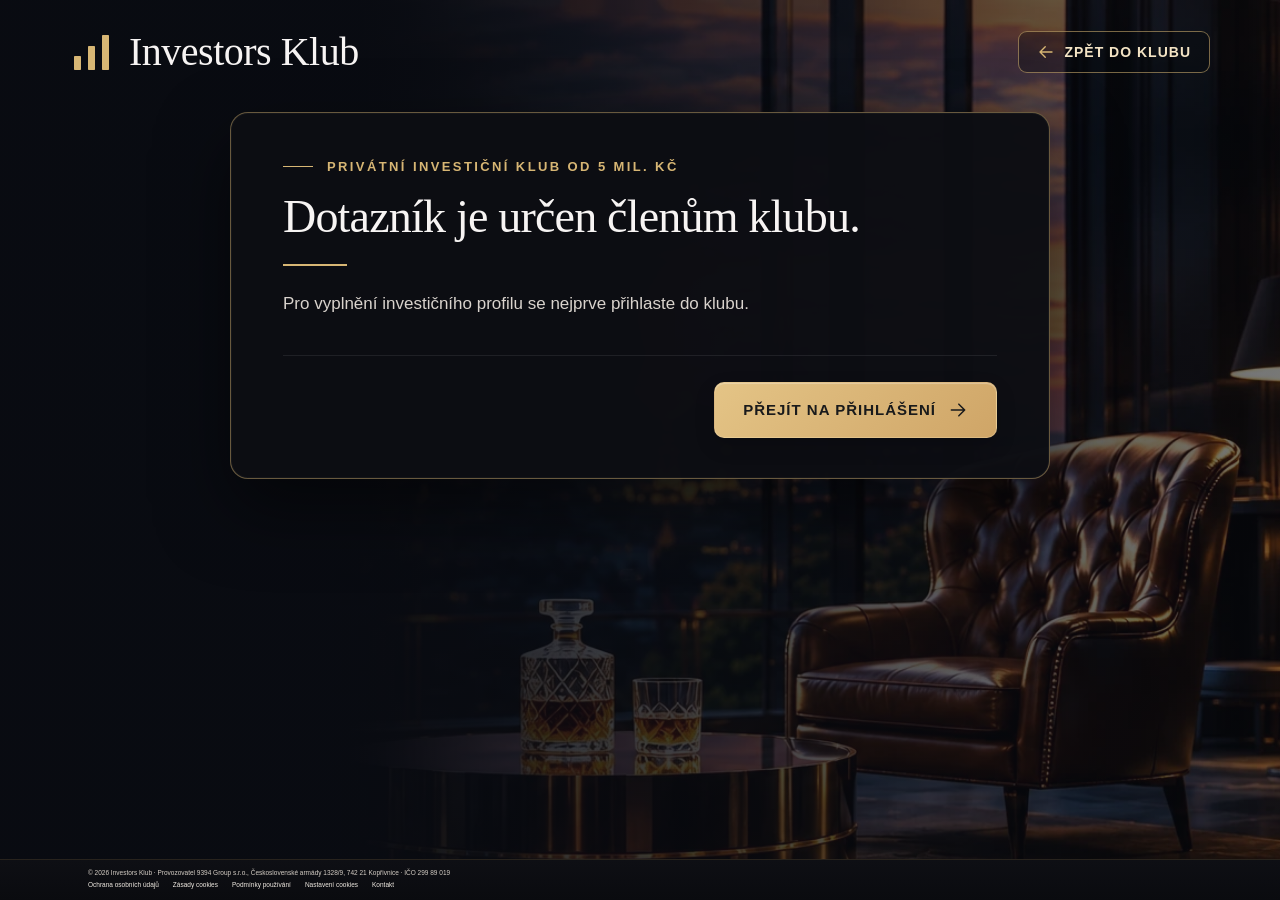
==== dotaznik.html @ 49d64bf2 "Dotazník: na závěrečné obrazovce odebrán nadpis Your Investor Profile Is Ready. Co-Authored-By: Clau" ====
<!doctype html>
<html lang="cs">
<head>
  <meta charset="utf-8">
  <meta name="viewport" content="width=device-width, initial-scale=1">
  <meta name="color-scheme" content="dark">
  <meta name="theme-color" content="#0c0d12">
  <meta name="robots" content="noindex">
  <title>Váš investiční profil — Investors Klub</title>
  <link rel="stylesheet" href="styles.css?v=20261118i">
  <link rel="stylesheet" href="dotaznik.css?v=20261118c">
  <script src="dotaznik-data.js?v=20261118c" defer></script>
  <script src="dotaznik.js?v=20261118l" defer></script>
</head>
<body class="q-page">
  <header class="q-header">
    <a class="brand" href="index.html" aria-label="Investors Klub — úvodní stránka">
      <svg class="brand-mark" viewBox="0 0 44 44" fill="none" aria-hidden="true">
        <rect x="4" y="26" width="7" height="14" rx="0.7" fill="currentColor" />
        <rect x="18" y="16" width="7" height="24" rx="0.7" fill="currentColor" />
        <rect x="32" y="5" width="7" height="35" rx="0.7" fill="currentColor" />
      </svg>
      <span class="brand-wordmark">Investors Klub</span>
    </a>
    <a class="q-back" href="index.html#klub">
      <svg viewBox="0 0 24 24" width="18" height="18" fill="none" stroke="currentColor" stroke-width="1.8" stroke-linecap="round" stroke-linejoin="round" aria-hidden="true"><path d="M20 12H4M11 5l-7 7 7 7"/></svg>
      <span>Zpět do klubu</span>
    </a>
  </header>

  <main class="q-main">
    <section class="q-card" id="q-card" aria-live="polite">
      <noscript><p>Dotazník vyžaduje zapnutý JavaScript.</p></noscript>
    </section>
  </main>
  <footer class="site-footer f-footer">
      <div class="f-bottom">
        <span>© 2026 Investors Klub · Provozovatel 9394 Group s.r.o., Československé armády 1328/9, 742 21 Kopřivnice · IČO 299 89 019</span>
        <nav class="f-legal" aria-label="Právní informace"><a href="zasady-ochrany-osobnich-udaju.html">Ochrana osobních údajů</a><a href="zasady-cookies.html">Zásady cookies</a><a href="podminky-pouzivani.html">Podmínky používání</a><a href="zasady-cookies.html#nastaveni">Nastavení cookies</a><a href="index.html#kontakt">Kontakt</a></nav>
      </div>
    </footer>
</body>
</html>
---- styles.css ----
:root {
  --content-width: 1440px;
  --gutter: 84px;
  --header-height: 126px;
  --hero-height: 632px;
  --features-height: 192px;
  --footer-height: 0px;
  --font-serif: Baskerville, "Iowan Old Style", Georgia, "Times New Roman", serif;
  --font-sans: Arial, "Helvetica Neue", Helvetica, sans-serif;
  --text: #f7f4f3;
  --muted: #e0dcd9;
  --bg: #0c0d12;
  --surface: #161313;
  --divider: #55453d;
  --accent: #d7b674;
  --cta-start: #e4c486;
  --cta-end: #cfa567;
  --cta-text: #191a1b;
  --cta-radius: 10px;
  --logo-size: 40px;
  --h1-size: 77px;
  --h1-lh: .99;
  --body-size: 22px;
  --eyebrow-size: 19px;
  --nav-size: 17px;
  --feature-label-size: 20px;
  --hero-cta-width: 335px;
  --hero-cta-height: 70px;
  --header-cta-width: 217px;
  --header-cta-height: 56px;
}
* { box-sizing: border-box; }
html { scroll-behavior: smooth; }
body { margin: 0; min-width: 320px; background: var(--bg); color: var(--text); font-family: var(--font-sans); -webkit-font-smoothing: antialiased; }
button, input, select, textarea { font: inherit; }
button { cursor: pointer; }
button:focus-visible, a:focus-visible, input:focus-visible, textarea:focus-visible, select:focus-visible { outline: 2px solid #f2d18d; outline-offset: 4px; }
.sr-only { position: absolute; width: 1px; height: 1px; margin: -1px; padding: 0; overflow: hidden; clip: rect(0, 0, 0, 0); white-space: nowrap; border: 0; }
.skip-link { position: absolute; top: -80px; left: 15px; z-index: 100; background: #efd294; color: #13100d; padding: 12px 20px; border-radius: 8px; }
.skip-link:focus { top: 15px; }
.site-wrap { max-width: var(--content-width); margin: 0 auto; position: relative; background: var(--bg); }
.hero-shell {
  height: calc(var(--header-height) + var(--hero-height));
  background: linear-gradient(90deg, rgba(6,8,13,.16) 0%, rgba(6,8,13,.03) 60%, rgba(0,0,0,.05) 100%), url("assets/hero-lounge.webp") center 59% / cover no-repeat;
  position: relative;
}
header.site-header {
  height: 126px;
  display: grid;
  grid-template-columns: 365px minmax(0, 1fr) 217px;
  align-items: start;
  column-gap: 12px;
  padding: 41px 56px 0 70px;
  position: relative;
  z-index: 2;
}
.brand { display: inline-flex; align-items: center; gap: 15px; text-decoration: none; color: var(--text); align-self: start; white-space: nowrap; }
.brand-mark { color: var(--accent); flex: none; width: 44px; height: 44px; }
.brand-wordmark { font: normal var(--logo-size)/1 var(--font-serif); letter-spacing: -.5px; }
.main-nav { display: flex; align-items: center; justify-content: space-around; gap: 10px; height: var(--header-cta-height); }
.nav-link { color: #f4efec; border: 0; padding: 10px 3px; background: transparent; font-size: var(--nav-size); white-space: nowrap; transition: color .2s ease; }
.nav-link:hover { color: #edcb8a; }
.cta { border: 1px solid rgba(255,244,209,.19); display: inline-flex; justify-content: center; align-items: center; text-align: center; border-radius: var(--cta-radius); background: linear-gradient(135deg,var(--cta-start), var(--cta-end)); color: var(--cta-text); font-weight: 700; transition: filter .2s ease, transform .2s ease, box-shadow .2s ease; box-shadow: inset 0 1px 1px rgba(255,255,255,.3), 0 8px 20px rgba(0,0,0,.16); }
.cta:hover { filter: brightness(1.08); transform: translateY(-2px); box-shadow: inset 0 1px 1px rgba(255,255,255,.3),0 12px 24px rgba(0,0,0,.3); }
.cta:active { transform: translateY(0); }
.cta-header { width: var(--header-cta-width); height: var(--header-cta-height); font-size: 16px; white-space: nowrap; }
.menu-toggle { display: none; }
section#hero {
  height: 632px;
  position: relative;
  display: flex;
  align-items: flex-start;
}
.hero-inner { padding-top: 86px; padding-left: var(--gutter); width: 100%; }
.eyebrow { color: #f0e2cd; font-size: var(--eyebrow-size); line-height: 1.2; font-weight: 700; text-transform: uppercase; letter-spacing: 2.9px; margin: 0 0 26px; }
.hero h1 { font-family: var(--font-serif); font-size: var(--h1-size); font-weight: 400; line-height: var(--h1-lh); letter-spacing: -1.7px; margin: 0; max-width: 730px; text-shadow: 0 2px 16px rgba(0,0,0,.1); }
.hero-description { max-width: 755px; margin: 23px 0 42px; font-size: var(--body-size); font-weight: 400; line-height: 1.47; color: var(--muted); letter-spacing: -.22px; text-shadow: 0 1px 8px rgba(0,0,0,.3); }
.cta-hero { width: var(--hero-cta-width); height: var(--hero-cta-height); padding: 0 32px; gap: 18px; font-size: 21px; }
section#features {
  height: 192px;
  background: radial-gradient(ellipse at 62% 0%, rgba(74,47,35,.25), transparent 60%), linear-gradient(90deg, #141111, #211b1a 68%, #1a1513);
  box-shadow: 0 -14px 24px rgba(8,6,6,.15);
}
.features-grid { max-width: 1372px; margin: auto; height: 100%; display: grid; grid-template-columns: repeat(4,minmax(0,1fr)); align-items: stretch; padding: 30px 26px 24px; }
.feature { display: flex; flex-direction: column; align-items: center; text-align: center; margin: 0; position: relative; }
.feature:not(:last-child)::after { content: ""; position: absolute; height: 120px; width: 1px; right: 0; top: 2px; background: linear-gradient(180deg,transparent, var(--divider), transparent); opacity: .72; }
.feature-icon { width: 43px; height: 43px; color: var(--accent); flex: none; }
.feature h2 { font: 400 var(--feature-label-size)/1.32 var(--font-sans); margin: 17px 10px 0; letter-spacing: -.3px; color: #e9e3e0; }
footer.site-footer { height: 0px; overflow: hidden; }
/* Accessible interactive panels exist outside the visual reference and do not change the page geometry. */
.dialog-layer[hidden] { display: none; }
.dialog-layer { position: fixed; z-index: 50; inset: 0; display: grid; place-items: center; padding: 16px; }
.dialog-backdrop { position: absolute; inset: 0; background: rgba(3,5,10,.78); backdrop-filter: blur(8px); -webkit-backdrop-filter: blur(8px); }
.dialog-panel { position: relative; z-index: 1; width: min(100%, 540px); max-height: min(720px, 92dvh); overflow-y: auto; padding: 36px 38px 35px; background: linear-gradient(155deg,#242326,#111317 75%); border: 1px solid rgba(218,177,112,.42); border-radius: 17px; box-shadow: 0 30px 90px rgba(0,0,0,.6); }
.dialog-close { position: absolute; right: 18px; top: 16px; display: grid; place-items: center; width: 44px; height: 44px; border: 1px solid #655547; border-radius: 50%; color: #e9d5b1; background: transparent; }
.dialog-close:hover { background: rgba(255,255,255,.08); }
.dialog-eyebrow { text-transform: uppercase; letter-spacing: 2px; color: var(--accent); font-size: 12px; font-weight: 700; margin: 0 48px 14px 0; }
.dialog-panel h2 { font: 400 38px/1.12 var(--font-serif); margin: 0 28px 17px 0; }
.dialog-panel p { color: #dfdad4; font-size: 16px; line-height: 1.6; }
.dialog-panel .dialog-intro { margin: 0 0 22px; }
.demo-notice { background: rgba(199,151,78,.08); color: #e9d9bc; border: 1px solid rgba(210,172,107,.3); border-radius: 8px; padding: 12px 14px; margin: 16px 0 22px; font-size: 13px; line-height: 1.5; }
.form-grid { display: grid; gap: 16px; }
.field { display: grid; gap: 8px; }
.field label { font-size: 14px; color: #f2eee9; }
.field input, .field textarea, .field select { display: block; width: 100%; min-height: 46px; border: 1px solid #716657; border-radius: 8px; background: #15171a; color: #fff; padding: 12px; outline-offset: 3px; font-size: 16px; }
.field textarea { resize: vertical; min-height: 90px; }
.field input:focus, .field textarea:focus, .field select:focus { border-color: var(--accent); }
.field small { color: #e5ad9e; display: block; min-height: 0; font-size: 12px; }
.field [aria-invalid="true"] { border-color: #f3a48e; }
.dialog-submit { width: 100%; min-height: 52px; margin-top: 5px; font-size: 16px; }
.dialog-action { width: 100%; min-height: 52px; font-size: 16px; margin-top: 10px; }
.success-title { font: 400 28px/1.18 var(--font-serif); color: #f0d8a8; margin: 6px 0 10px; }
.success-actions { display:flex; flex-wrap:wrap; gap:10px; margin-top:24px; }
.secondary-btn { border: 1px solid #8c7859; border-radius: 9px; background: transparent; color: #ecd4a7; min-height: 45px; padding: 0 16px; }
.secondary-btn:hover { background: rgba(255,255,255,.07); }
.dialog-panel .facts { list-style:none; padding:0; margin:20px 0; display:grid; gap:12px; }
.dialog-panel .facts li { padding-left:22px; position:relative; color:#e8e0d5; font-size:15px; line-height:1.5; }
.dialog-panel .facts li:before { content:""; position:absolute; left:0; top:8px; width:8px; height:8px; border:1px solid var(--accent); transform:rotate(45deg); }
body.modal-open { overflow: hidden; }
@media (min-width: 1441px) {
  .site-wrap { box-shadow: 0 10px 80px rgba(0,0,0,.2); }
}
@media (max-width: 1120px) {
  :root { --gutter: 56px; --logo-size: 32px; --h1-size: 66px; --body-size: 20px; }
  header.site-header { grid-template-columns: 285px minmax(0,1fr) 186px; padding-left: 48px; padding-right: 35px; gap: 6px; }
  .brand-mark { width: 35px; }
  .brand { gap: 10px; }
  .nav-link { font-size: 14px; }
  .cta-header { width: 186px; font-size: 14px; }
  .hero-inner { padding-top: 78px; }
  .hero-description { max-width: 640px; }
}
@media (max-width: 820px) {
  :root { --header-height: 96px; --hero-height: 610px; --features-height: 255px; --gutter: 32px; --h1-size: 58px; --body-size: 19px; }
  .hero-shell { height: calc(var(--header-height) + var(--hero-height)); background-position: 57% center; }
  header.site-header { height: var(--header-height); display:flex; align-items:center; justify-content:space-between; padding: 0 32px; }
  .brand-mark { width: 36px; height: 36px; }
  .brand-wordmark { font-size: 33px; }
  .menu-toggle { display: grid; place-items: center; order: 3; border: 1px solid rgba(216,182,125,.6); color: #f6e6c9; background: rgba(0,0,0,.35); border-radius: 9px; width: 48px; height: 48px; }
  .menu-icon { width: 28px; height: 28px; }
  .menu-icon-close { display:none; }
  .menu-toggle[aria-expanded="true"] .menu-icon-close { display:block; }
  .menu-toggle[aria-expanded="true"] .menu-icon-open { display:none; }
  .main-nav { display: none; position: absolute; top: 85px; left: 24px; right: 24px; height: auto; flex-direction: column; padding: 14px; align-items: stretch; border: 1px solid #7a6049; border-radius: 13px; background: #19171a; box-shadow: 0 15px 30px rgba(0,0,0,.35); }
  .main-nav.is-open { display:flex; }
  .nav-link { font-size: 17px; padding: 14px; min-height: 48px; text-align: left; }
  .cta-header { display: none; }
  section#hero { height: var(--hero-height); }
  .hero-inner { padding-top: 80px; }
  .hero-description { max-width: 580px; }
  .features-grid { grid-template-columns: repeat(2,1fr); grid-template-rows: repeat(2,1fr); padding: 12px 14px; }
  section#features { height: var(--features-height); }
  .feature { justify-content:center; }
  .feature:not(:last-child)::after { display:none; }
  .feature-icon { width: 34px; height:34px; }
  .feature h2 { margin-top: 10px; font-size: 16px; }
}
@media (max-width: 540px) {
  :root { --header-height: 84px; --hero-height: 570px; --features-height: 254px; --gutter: 24px; --h1-size: clamp(43px,10.3vw,57px); --body-size: 17px; --eyebrow-size: 14px; }
  .hero-shell { background-position: 57% center; }
  .hero-shell::after { content:""; position:absolute; inset:0; pointer-events:none; background:linear-gradient(90deg,rgba(4,7,13,.36),rgba(4,7,13,.05) 100%); }
  header.site-header { height:var(--header-height); padding:0 22px; z-index:3; }
  .brand-wordmark { font-size: 28px; }
  .brand-mark { width:29px; height:34px; }
  .brand { gap:7px; }
  .menu-toggle { width:45px; height:45px; }
  .main-nav { top:75px; left:14px; right:14px; }
  section#hero { height:var(--hero-height); z-index:1; }
  .hero-inner { padding-top: 72px; padding-right: 18px; }
  .eyebrow { margin-bottom: 22px; letter-spacing:2.3px; }
  .hero h1 { line-height:1.04; letter-spacing:-1.9px; }
  .hero-description { margin: 24px 0 32px; font-size:var(--body-size); line-height:1.52; max-width:390px; }
  .desktop-break { display:none; }
  .cta-hero { width: min(100%,310px); height:61px; font-size: 17px; gap:12px; padding:0 20px; }
  .cta-hero svg { width:23px; height:23px; }
  .feature-icon { width:34px; height:34px; }
  .feature h2 { font-size:14px; }
  .dialog-panel { padding:32px 22px 25px; }
  .dialog-panel h2 { font-size:32px; }
}
@media (prefers-reduced-motion:reduce) {
  html { scroll-behavior:auto; }
  .cta,.nav-link { transition:none; }
}

/* ---- Klub nad 5M: menu až po udělení přístupu ---- */
.access-locked .main-nav, .access-locked .menu-toggle { display: none !important; }
.h1-accent { color: var(--accent); }
.access-note { margin: 18px 0 0; font-size: 15px; color: var(--muted); opacity: .85; text-shadow: 0 1px 8px rgba(0,0,0,.4); }
.cta-header { width: auto; padding: 0 24px; }
header.site-header { grid-template-columns: 365px minmax(0, 1fr) auto; }
.cta-hero { width: auto; }
.hero-description { max-width: 620px; }
.flow-text { color: var(--muted); line-height: 1.55; }
.code-input { letter-spacing: 6px; font-size: 22px !important; text-align: center; }
.text-btn { margin-top: 14px; background: none; border: 0; color: var(--accent); text-decoration: underline; padding: 6px 0; }
.fine-print { margin-top: 14px; font-size: 13px; line-height: 1.5; color: var(--muted); opacity: .8; }
@media (max-width: 1120px) {
  header.site-header { grid-template-columns: 285px minmax(0,1fr) auto; }
  .cta-header { width: auto; padding: 0 18px; }
  .hero-description { max-width: 500px; }
}
@media (max-width: 820px) {
  .access-locked .cta-header { display: none; }
}
@media (max-width: 540px) {
  .cta-hero { width: 100%; max-width: 380px; font-size: 16px; padding: 0 18px; }
  .access-note { font-size: 13px; margin-top: 14px; }
}

/* ---- Úprava podle předlohy textů 2 ---- */
.hero-inner { padding-top: 58px; }
.eyebrow-line { display: flex; align-items: center; gap: 16px; color: var(--accent); font-size: 15px; letter-spacing: 3px; margin-bottom: 30px; }
.eyebrow-line::before { content: ""; width: 34px; height: 2px; background: currentColor; flex: none; }
.hero h1 { font-size: 72px; line-height: 1.06; }
.hero-description { max-width: 600px; margin: 26px 0 38px; font-size: 20px; line-height: 1.55; }
.cta-hero { height: 64px; padding: 0 30px; font-size: 17px; letter-spacing: .6px; text-transform: uppercase; }
.access-note { display: flex; align-items: center; gap: 10px; margin-top: 18px; }
.access-note svg { color: var(--accent); flex: none; }
.tagline { display: flex; align-items: center; gap: 12px; margin: 36px 0 0; font-size: 11px; font-weight: 700; letter-spacing: 3px; text-transform: uppercase; color: rgba(215,182,116,.75); }
.tagline::before { content: ""; width: 44px; height: 1px; background: currentColor; flex: none; }
.tagline span { opacity: .8; }

:root { --features-height: 150px; }
section#features { height: var(--features-height); }
.features-grid.features-3 { grid-template-columns: repeat(3, minmax(0,1fr)); align-items: center; padding: 0 40px; }
.features-3 .feature { flex-direction: row; justify-content: center; gap: 22px; height: 100%; }
.features-3 .feature:not(:last-child)::after { height: 72px; top: 50%; transform: translateY(-50%); }
.features-3 .feature-icon { width: 40px; height: 40px; }
.features-3 .feature h2 { margin: 0; text-align: left; font-size: 19px; }

@media (max-width: 1120px) {
  .hero h1 { font-size: 62px; }
  .hero-description { font-size: 18px; max-width: 500px; }
  .features-3 .feature { gap: 14px; }
  .features-3 .feature h2 { font-size: 16px; }
}
@media (max-width: 820px) {
  :root { --hero-height: 680px; --features-height: auto; }
  .hero-inner { padding-top: 56px; }
  .hero h1 { font-size: 54px; }
  .features-grid.features-3 { grid-template-columns: 1fr; grid-template-rows: none; padding: 8px 32px; }
  .features-3 .feature { justify-content: flex-start; padding: 18px 0; }
  .features-3 .feature + .feature { border-top: 1px solid rgba(85,69,61,.6); }
  .features-3 .feature-icon { width: 32px; height: 32px; }
  .features-3 .feature h2 { font-size: 16px; }
}
@media (max-width: 540px) {
  :root { --hero-height: 660px; }
  .hero-inner { padding-top: 44px; }
  .eyebrow-line { font-size: 11px; letter-spacing: 1.6px; gap: 10px; margin-bottom: 22px; white-space: nowrap; }
  .hero-shell::after { background: linear-gradient(180deg, rgba(5,7,12,.45) 0%, rgba(5,7,12,.62) 55%, rgba(5,7,12,.5) 80%, rgba(5,7,12,.15) 100%); }
  .eyebrow-line::before { width: 24px; }
  .hero h1 { font-size: clamp(38px, 10.5vw, 48px); }
  .hero-description { font-size: 16.5px; margin: 20px 0 28px; }
  .cta-hero { height: 58px; font-size: 13.5px; padding: 0 18px; white-space: nowrap; letter-spacing: .4px; }
  .access-note { font-size: 12.5px; white-space: nowrap; }
  .tagline { margin-top: 26px; font-size: 9.5px; letter-spacing: 2px; white-space: nowrap; }
  .tagline::before { width: 28px; }
  .features-grid.features-3 { padding: 6px 24px; }
}

/* ---- Login v hlavičce + decentní formulář ---- */
.header-actions { grid-column: 3; justify-self: end; display: flex; align-items: center; gap: 14px; height: var(--header-cta-height); }
.header-actions .cta-header { height: 48px; font-size: 15px; padding: 0 22px; }
.login-btn { display: inline-flex; align-items: center; gap: 8px; height: 48px; padding: 0 18px; border: 1px solid rgba(215,182,116,.45); border-radius: var(--cta-radius); background: rgba(10,10,14,.35); color: #f1e3c6; font-size: 15px; font-weight: 600; letter-spacing: .3px; transition: background .2s, border-color .2s; backdrop-filter: blur(4px); }
.login-btn:hover { background: rgba(215,182,116,.12); border-color: var(--accent); }
.login-btn svg { color: var(--accent); }
body:not(.access-locked) .when-locked { display: none !important; }
.access-locked .when-unlocked { display: none !important; }
.nav-logout { display: none; }

.dialog-panel { width: min(100%, 440px); padding: 34px 32px 28px; background: linear-gradient(170deg, rgba(28,27,30,.97), rgba(14,15,19,.97)); border: 1px solid rgba(215,182,116,.18); border-radius: 14px; box-shadow: 0 24px 70px rgba(0,0,0,.55); }
.dialog-eyebrow { display: none; }
.dialog-panel h2 { font-size: 27px; margin: 0 48px 22px 0; }
.dialog-panel h2::after { content: ""; display: block; width: 44px; height: 1.5px; margin-top: 14px; background: var(--accent); opacity: .8; }
.dialog-close { width: 36px; height: 36px; top: 20px; right: 18px; border-color: rgba(255,255,255,.12); color: #bfb6a8; }
.dialog-close svg { width: 18px; height: 18px; }
.form-grid { gap: 12px; }
.field { gap: 4px; }
.field-ico { position: relative; }
.field-ico > svg:first-child { position: absolute; left: 14px; top: 23px; width: 18px; height: 18px; transform: translateY(-50%); fill: none; stroke: #a99d8c; stroke-width: 1.5; stroke-linecap: round; stroke-linejoin: round; pointer-events: none; }
.field-ico input, .field-ico select { min-height: 46px; padding: 10px 14px 10px 44px; background: rgba(255,255,255,.035); border: 1px solid rgba(255,255,255,.12); border-radius: 8px; font-size: 15px; color: #f3eee8; appearance: none; -webkit-appearance: none; }
.field-ico input::placeholder { color: #9c958c; }
.field-ico select { color: #9c958c; padding-right: 40px; cursor: pointer; }
.field-ico select.has-value { color: #f3eee8; }
.field-ico select option { background: #1b1a1d; color: #f3eee8; }
.field-ico .chev { position: absolute; right: 14px; top: 23px; width: 16px; height: 16px; transform: translateY(-50%); fill: none; stroke: #a99d8c; stroke-width: 1.6; pointer-events: none; }
.field-ico input:focus, .field-ico select:focus { border-color: rgba(215,182,116,.7); background: rgba(255,255,255,.06); }
.consent { display: flex; gap: 10px; align-items: flex-start; margin-top: 4px; font-size: 13px; line-height: 1.45; color: #bdb5aa; cursor: pointer; }
.consent input { margin: 2px 0 0; width: 16px; height: 16px; accent-color: var(--accent); flex: none; }
.consent-error { color: #e5ad9e; font-size: 12px; margin-top: -6px; }
.consent-error:empty { display: none; }
.dialog-submit { min-height: 48px; margin-top: 6px; font-size: 15px; letter-spacing: .3px; }
.dialog-submit[disabled] { opacity: .7; cursor: wait; transform: none; }
.fine-print { margin: 4px 0 0; font-size: 12.5px !important; line-height: 1.5 !important; color: #9f988f !important; }
.form-error { margin: 0; font-size: 13px !important; color: #e9a998 !important; }
.link-btn { background: none; border: 0; padding: 0; color: var(--accent); text-decoration: underline; font-size: inherit; }
.success-icon { width: 52px; height: 52px; display: grid; place-items: center; border: 1px solid rgba(215,182,116,.45); border-radius: 50%; margin-bottom: 18px; }
.success-icon svg { width: 24px; height: 24px; fill: none; stroke: var(--accent); stroke-width: 1.8; stroke-linecap: round; stroke-linejoin: round; }

@media (max-width: 1120px) {
  .header-actions { gap: 10px; }
  .login-btn { padding: 0 14px; font-size: 14px; }
  .header-actions .cta-header { font-size: 14px; padding: 0 16px; }
}
@media (max-width: 820px) {
  .header-actions { order: 2; margin-left: auto; height: auto; }
  .header-actions .cta-header { display: none; }
  .header-actions .when-unlocked { display: none !important; }
  .menu-toggle { margin-left: 10px; }
  .nav-logout { display: block; color: var(--accent); }
}
@media (max-width: 540px) {
  .login-btn { height: 42px; padding: 0 12px; font-size: 13.5px; }
  .dialog-panel { padding: 28px 20px 22px; }
  .dialog-panel h2 { font-size: 24px; }
}

/* ---- Karta žádosti v místě křesla (podle předlohy formuláře), pozadí se nezamlžuje ---- */
.dialog-backdrop { backdrop-filter: none; -webkit-backdrop-filter: none; background: rgba(3,5,10,.35); }
.dialog-layer.is-inline { position: absolute; inset: calc(var(--header-height) - 6px) 56px auto auto; display: block; padding: 0; z-index: 6; }
.dialog-layer.is-inline .dialog-backdrop { display: none; }
.dialog-layer.is-inline .dialog-panel { width: 430px; max-height: none; overflow: visible; animation: card-in .28s ease-out; }
@keyframes card-in { from { opacity: 0; transform: translateY(10px); } to { opacity: 1; transform: none; } }
@media (prefers-reduced-motion: reduce) { .dialog-layer.is-inline .dialog-panel { animation: none; } }

.dialog-panel { background: linear-gradient(165deg, rgba(30,28,30,.94), rgba(15,15,19,.95)); border: 1px solid rgba(215,182,116,.32); border-radius: 16px; box-shadow: 0 30px 70px rgba(0,0,0,.55), inset 0 1px 0 rgba(255,255,255,.05); padding: 38px 36px 30px; }
.dialog-panel h2 { font-size: 34px; line-height: 1.1; margin: 0 44px 26px 0; }
.dialog-panel h2::after { width: 56px; height: 2px; margin-top: 18px; opacity: 1; }
.form-grid { gap: 14px; }
.field-ico > svg:first-child { left: 16px; top: 26px; width: 22px; height: 22px; stroke: var(--accent); }
.field-ico input, .field-ico select { min-height: 52px; padding-left: 52px; font-size: 16px; border-color: rgba(215,182,116,.28); background: rgba(255,255,255,.04); border-radius: 9px; }
.field-ico .chev { top: 26px; stroke: #d9cfc0; width: 18px; height: 18px; }
.dialog-submit { min-height: 56px; margin-top: 8px; gap: 14px; font-size: 16px; letter-spacing: 1px; text-transform: uppercase; border-radius: 10px; }
.dialog-submit .arrow { width: 20px; height: 20px; fill: none; stroke: currentColor; stroke-width: 2; stroke-linecap: round; stroke-linejoin: round; }
.fine-print { font-style: italic; font-size: 13px !important; color: #b3aba0 !important; margin-top: 6px; }

@media (max-width: 1120px) {
  .dialog-layer.is-inline { right: 32px; }
  .dialog-layer.is-inline .dialog-panel { width: 400px; padding: 32px 30px 26px; }
  .dialog-panel h2 { font-size: 30px; }
}
@media (max-width: 540px) {
  .dialog-panel { padding: 28px 20px 22px; }
  .dialog-panel h2 { font-size: 27px; }
}
.dialog-layer.is-inline .dialog-panel { padding: 32px 34px 24px; }
.dialog-layer.is-inline .dialog-panel h2 { margin-bottom: 22px; }
.dialog-layer.is-inline .form-grid { gap: 12px; }
.dialog-layer.is-inline .field-ico input, .dialog-layer.is-inline .field-ico select { min-height: 50px; }
.dialog-layer.is-inline .field-ico > svg:first-child, .dialog-layer.is-inline .field-ico .chev { top: 25px; }
@media (max-width: 820px) {
  .dialog-panel { background: linear-gradient(165deg, #1e1c1e, #0f0f13); }
}
.dialog-layer[hidden], .dialog-layer.is-inline[hidden] { display: none !important; }

/* ---- Mobil/tablet na výšku: fotka s křeslem nahoře, texty pod ní (nepřekrývají karafu) ---- */
@media (max-width: 820px) {
  .hero-shell { height: auto; background: var(--bg); }
  .hero-shell::before {
    content: ""; display: block;
    height: clamp(300px, 78vw, 520px);
    background:
      linear-gradient(180deg, rgba(6,7,11,.72) 0%, rgba(6,7,11,0) 28%, rgba(6,7,11,0) 62%, var(--bg) 100%),
      url("assets/hero-lounge.webp") 85% 60% / cover no-repeat;
  }
  .hero-shell::after { display: none; }
  header.site-header { position: absolute; top: 0; left: 0; right: 0; height: 76px; padding: 0 20px; z-index: 5; align-items: center; }
  .brand { align-self: center; }
  section#hero { height: auto; margin-top: -36px; z-index: 1; }
  .hero-inner { padding: 0 24px 44px; }
  .eyebrow-line { margin-bottom: 18px; }
  .hero-description { color: #d9d4ce; }
}
@media (max-width: 540px) {
  .brand-wordmark { font-size: 26px; }
  .brand-mark { width: 26px; height: 30px; }
  .hero h1 { font-size: clamp(36px, 10vw, 44px); }
  .hero-description { margin: 18px 0 26px; }
  .tagline { margin-top: 24px; }
  .hero-inner { padding: 0 20px 40px; }
}

/* ===== Sekce pro členy (po přihlášení) ===== */
.members[hidden] { display: none; }
.members { background: radial-gradient(ellipse at 15% 0%, rgba(215,182,116,.07), transparent 55%), #0c0d12; color: var(--text); scroll-margin-top: 0; }
.m-wrap { max-width: 1272px; margin: 0 auto; padding: 104px 84px 112px; }
.m-intro { display: grid; grid-template-columns: minmax(0, 5fr) minmax(0, 6fr); gap: 72px; align-items: start; }
.m-eyebrow { display: flex; align-items: center; gap: 14px; margin: 0 0 22px; color: var(--accent); font-size: 14px; font-weight: 700; letter-spacing: 2.4px; text-transform: uppercase; }
.m-eyebrow::before { content: ""; width: 34px; height: 1.5px; background: var(--accent); }
.members h2 { margin: 0; font: 400 52px/1.08 var(--font-serif); letter-spacing: -1px; }
.m-accent { color: var(--accent); }
.m-intro-text p { margin: 0 0 18px; color: #d9d3cd; font-size: 18px; line-height: 1.7; }
.m-intro-text p:last-child { margin-bottom: 0; }

.m-pillars { display: grid; grid-template-columns: repeat(3, minmax(0, 1fr)); gap: 20px; margin: 72px 0 88px; }
.m-pillar { padding: 32px 30px 30px; border: 1px solid rgba(215,182,116,.22); border-radius: 14px; background: linear-gradient(160deg, rgba(255,255,255,.035), rgba(255,255,255,.01)); }
.m-pillar svg { width: 34px; height: 34px; fill: none; stroke: var(--accent); stroke-width: 1.4; stroke-linecap: round; stroke-linejoin: round; }
.m-pillar h3 { margin: 18px 0 8px; font: 400 28px/1.15 var(--font-serif); }
.m-pillar p { margin: 0; color: #bfb6ac; font-size: 16px; line-height: 1.55; }

.m-steps { list-style: none; margin: 0; padding: 0; border-top: 1px solid rgba(255,255,255,.08); }
.m-step { display: grid; grid-template-columns: 140px minmax(0, 1fr); gap: 40px; padding: 48px 0; border-bottom: 1px solid rgba(255,255,255,.08); }
.m-num { font: 400 64px/1 var(--font-serif); color: var(--accent); opacity: .9; }
.m-step-body { max-width: 760px; }
.m-step h3 { margin: 4px 0 10px; font: 400 34px/1.15 var(--font-serif); letter-spacing: -.4px; }
.m-lead { margin: 0 0 18px; color: #e9d9bc; font-size: 18px; font-weight: 700; }
.m-step-body p:not(.m-lead) { margin: 0 0 14px; color: #cfc8c1; font-size: 17px; line-height: 1.7; }
.m-step-body p:last-child { margin-bottom: 0; }

.m-closing { display: grid; grid-template-columns: minmax(0, 1fr) auto; gap: 48px; align-items: center; margin-top: 72px; padding: 44px 48px; border: 1px solid rgba(215,182,116,.35); border-radius: 16px; background: linear-gradient(120deg, rgba(215,182,116,.1), rgba(215,182,116,.02) 60%); }
.m-closing h3 { margin: 0 0 12px; font: 400 34px/1.15 var(--font-serif); }
.m-closing p { margin: 0; max-width: 680px; color: #d9d3cd; font-size: 17px; line-height: 1.7; }
.m-cta { gap: 14px; height: 60px; padding: 0 28px; font-size: 15px; letter-spacing: 1px; text-transform: uppercase; white-space: nowrap; }
.login-demo { margin: 4px 0 0; font-size: 12px !important; color: #a99f95 !important; font-style: italic; }

@media (max-width: 1120px) {
  .m-wrap { padding: 88px 48px 96px; }
  .m-intro { gap: 48px; }
  .members h2 { font-size: 44px; }
  .m-step { grid-template-columns: 100px minmax(0, 1fr); gap: 28px; }
  .m-num { font-size: 52px; }
  .m-closing { grid-template-columns: 1fr; gap: 28px; }
  .m-cta { justify-self: start; }
}
@media (max-width: 820px) {
  .m-wrap { padding: 72px 32px 80px; }
  .m-intro { grid-template-columns: 1fr; gap: 28px; }
  .m-pillars { grid-template-columns: 1fr; gap: 14px; margin: 48px 0 56px; }
  .m-pillar { display: grid; grid-template-columns: 34px 1fr; column-gap: 18px; align-items: center; padding: 22px 22px; }
  .m-pillar svg { grid-row: span 2; }
  .m-pillar h3 { margin: 0 0 2px; font-size: 24px; }
}
@media (max-width: 540px) {
  .m-wrap { padding: 56px 24px 64px; }
  .m-eyebrow { font-size: 12px; letter-spacing: 1.8px; }
  .members h2 { font-size: 36px; }
  .m-intro-text p { font-size: 16px; }
  .m-step { grid-template-columns: 1fr; gap: 10px; padding: 36px 0; }
  .m-num { font-size: 40px; }
  .m-step h3 { font-size: 27px; }
  .m-lead { font-size: 16px; }
  .m-step-body p:not(.m-lead) { font-size: 16px; }
  .m-closing { padding: 28px 22px; margin-top: 48px; }
  .m-closing h3 { font-size: 27px; }
  .m-closing p { font-size: 16px; }
  .m-cta { width: 100%; white-space: normal; font-size: 14px; height: auto; min-height: 56px; padding: 10px 18px; }
}
@media (max-width: 540px) {
  body.is-member header.site-header .login-btn span { display: none; }
  body.is-member header.site-header .login-btn { width: 42px; padding: 0; justify-content: center; }
  body.is-member header.site-header .menu-toggle { width: 42px; height: 42px; margin-left: 8px; }
}
.m-actions { display: grid; gap: 12px; justify-items: stretch; }
a.m-cta { text-decoration: none; }
.m-cta-secondary { height: 52px; padding: 0 24px; border: 1px solid rgba(215,182,116,.55); border-radius: var(--cta-radius); background: transparent; color: #f0e2cd; font-size: 14px; font-weight: 700; letter-spacing: 1px; text-transform: uppercase; white-space: nowrap; transition: background .2s, border-color .2s; }
.m-cta-secondary:hover { background: rgba(215,182,116,.1); border-color: var(--accent); }
@media (max-width: 1120px) { .m-actions { justify-items: start; } }
@media (max-width: 540px) { .m-actions { justify-items: stretch; } .m-cta-secondary { white-space: normal; height: auto; min-height: 52px; padding: 10px 16px; font-size: 13px; } }
/* Blok s dotazníkem nahoře v sekci pro členy */
.m-wrap > .m-closing:first-child { margin: 0 0 88px; }
@media (max-width: 820px) { .m-wrap > .m-closing:first-child { margin-bottom: 56px; } }

/* ===== Přihlášený člen: pryč celý úvod, zůstává hlavička s menu a pod ní klub ===== */
body.is-member .hero-shell { height: auto !important; min-height: 0 !important; max-height: none !important; background: #0c0d12 !important; border-bottom: 1px solid rgba(215,182,116,.12); }
body.is-member .hero-shell::before, body.is-member .hero-shell::after { display: none !important; }
body.is-member .hero-shell > main, body.is-member section#hero, body.is-member section#features { display: none !important; }
body.is-member header.site-header { position: relative; }
body.is-member .m-wrap { padding-top: 56px; }
@media (max-width: 540px) { body.is-member .m-wrap { padding-top: 32px; } }
a.nav-link { text-decoration: none; display: inline-flex; align-items: center; }
.main-nav { grid-column: 2; }
@media (min-width: 821px) { body:not(.access-locked) .main-nav { justify-content: center; gap: 44px; } }

/* Mobil: logo, Login/Odhlásit a menu na jedné výšce; člen má jen ikonu Odhlásit */
@media (max-width: 820px) {
  header.site-header .brand, header.site-header .header-actions, header.site-header .menu-toggle { align-self: center; margin-top: 0; }
  body.is-member .header-actions .when-unlocked { display: inline-flex !important; width: 42px; height: 42px; padding: 0; justify-content: center; }
  body.is-member .header-actions .when-unlocked span { display: none; }
  .menu-toggle { width: 42px; height: 42px; }
  .main-nav { top: 70px; }
}

/* ===== První obrazovka přes celou výšku okna – lišta výhod vždy vidět ===== */
@media (min-width: 821px) {
  body:not(.is-member) .hero-shell { height: calc(100vh - var(--features-height)); height: calc(100svh - var(--features-height)); min-height: 560px; max-height: 930px; display: flex; flex-direction: column; }
  body:not(.is-member) .hero-shell > main { flex: 1; display: flex; min-height: 0; }
  body:not(.is-member) section#hero { height: auto; flex: 1; display: flex; align-items: center; }
  body:not(.is-member) .hero-inner { padding-top: 0; padding-bottom: 12px; }
  /* Karta žádosti / loginu: vycentrovaná mezi hlavičku a lištu výhod */
  .dialog-layer.is-inline { top: calc(var(--header-height) + (100% - var(--header-height)) / 2); transform: translateY(-50%); }
  .dialog-layer.is-inline .dialog-panel { max-height: calc(100svh - var(--features-height) - var(--header-height) - 16px); overflow-y: auto; }
}
@media (min-width: 821px) and (max-height: 860px) {
  :root { --header-height: 100px; }
  header.site-header { height: 100px; padding-top: 28px; }
  .eyebrow-line { margin-bottom: 20px; }
  .hero h1 { font-size: 60px; }
  .hero-description { font-size: 18px; margin: 18px 0 26px; }
  .cta-hero { height: 56px; }
  .tagline { margin-top: 24px; }
  .dialog-layer.is-inline .dialog-panel { padding: 24px 30px 18px; }
  .dialog-layer.is-inline .dialog-panel h2 { font-size: 28px; margin-bottom: 16px; }
  .dialog-layer.is-inline .form-grid { gap: 9px; }
  .dialog-layer.is-inline .field-ico input, .dialog-layer.is-inline .field-ico select { min-height: 44px; }
  .dialog-layer.is-inline .field-ico > svg:first-child, .dialog-layer.is-inline .field-ico .chev { top: 22px; }
  .dialog-layer.is-inline .dialog-submit { min-height: 48px; }
}
@media (min-width: 821px) and (max-height: 720px) {
  :root { --header-height: 84px; --features-height: 120px; }
  header.site-header { height: 84px; padding-top: 20px; }
  .hero h1 { font-size: 50px; }
  .hero-description { font-size: 16px; }
  .tagline { display: none; }
}

/* ===================== ANIMACE ===================== */
@keyframes ik-fade-up { from { opacity: 0; transform: translateY(18px); } to { opacity: 1; transform: none; } }
@keyframes ik-shine { from { transform: translateX(-120%) skewX(-20deg); } to { transform: translateX(220%) skewX(-20deg); } }
/* Texty úvodu postupně zespodu */
.hero-inner > * { animation: ik-fade-up .8s cubic-bezier(.2,.7,.2,1) both; }
.hero-inner > :nth-child(1) { animation-delay: .15s; }
.hero-inner > :nth-child(2) { animation-delay: .3s; }
.hero-inner > :nth-child(3) { animation-delay: .45s; }
.hero-inner > :nth-child(4) { animation-delay: .6s; }
.hero-inner > :nth-child(5) { animation-delay: .72s; }
.hero-inner > :nth-child(6) { animation-delay: .84s; }
/* Pás výhod: jedna po druhé */
.features-grid .feature { animation: ik-fade-up .7s cubic-bezier(.2,.7,.2,1) both; }
.features-grid .feature:nth-child(1) { animation-delay: .85s; }
.features-grid .feature:nth-child(2) { animation-delay: .97s; }
.features-grid .feature:nth-child(3) { animation-delay: 1.09s; }
/* Zlatavě bílý lesk přes tlačítko při najetí */
.cta { position: relative; overflow: hidden; }
.cta::after { content: ""; position: absolute; top: -10%; bottom: -10%; left: 0; width: 38%; pointer-events: none; background: linear-gradient(90deg, rgba(255,248,230,0), rgba(255,248,230,.7), rgba(255,248,230,0)); transform: translateX(-120%) skewX(-20deg); opacity: 0; }
.cta:hover::after, .cta:focus-visible::after { opacity: 1; animation: ik-shine .9s ease-out; }
/* Klub: bloky se objeví při scrollování (třída .reveal přidává JS) */
.reveal { opacity: 0; transform: translateY(24px); transition: opacity .8s cubic-bezier(.2,.7,.2,1), transform .8s cubic-bezier(.2,.7,.2,1); }
.reveal.is-visible { opacity: 1; transform: none; }
@media (prefers-reduced-motion: reduce) {
  .hero-inner > *, .features-grid .feature, .cta:hover::after { animation: none !important; }
  .reveal { opacity: 1 !important; transform: none !important; transition: none !important; }
}

/* Kontaktní formulář */
.field-row { display: grid; grid-template-columns: 1fr 1fr; gap: 14px; }
.field-pref { margin: 0; padding: 14px 16px 16px; border: 1px solid rgba(215,182,116,.22); border-radius: 10px; }
.field-pref legend { padding: 0 6px; color: var(--accent); font-size: 12px; font-weight: 700; letter-spacing: 1.4px; text-transform: uppercase; }
.field-pref .field select { appearance: none; -webkit-appearance: none; background: #15171a url("data:image/svg+xml,%3Csvg xmlns='http://www.w3.org/2000/svg' viewBox='0 0 24 24' fill='none' stroke='%23d7b674' stroke-width='1.8' stroke-linecap='round'%3E%3Cpath d='m6 9 6 6 6-6'/%3E%3C/svg%3E") right 12px center / 16px no-repeat; padding-right: 36px; }
.dialog-panel .field input, .dialog-panel .field textarea, .dialog-panel .field select { border-color: rgba(215,182,116,.28); background-color: rgba(255,255,255,.04); }
.dialog-panel .field label { font-size: 13px; color: #d9d3cd; }
.hp { position: absolute !important; left: -9999px !important; width: 1px; height: 1px; opacity: 0; }
.login-status { margin: 0; font-size: 13px !important; color: #e9d9bc !important; }
.login-status:empty { display: none; }
a.dialog-action { display: inline-flex; align-items: center; justify-content: center; text-decoration: none; width: 100%; }
.dialog-panel[data-kind="contact"] { width: min(100%, 560px); }
@media (max-width: 540px) { .field-row { grid-template-columns: 1fr; } }

/* ===== Patička ===== */
footer.site-footer { height: auto; overflow: visible; background: linear-gradient(180deg, #0e0f14, #0a0b0f); border-top: 1px solid rgba(215,182,116,.14); color: var(--text); }
.f-wrap { max-width: 1272px; margin: 0 auto; padding: 56px 84px 44px; display: grid; grid-template-columns: minmax(0, 1.5fr) repeat(3, minmax(0, 1fr)); gap: 40px; }
.f-brand .brand { gap: 12px; }
.f-brand .brand-mark { width: 30px; height: 30px; }
.f-brand .brand-wordmark { font-size: 26px; }
.f-brand p { margin: 18px 0 0; max-width: 300px; color: #a9a29a; font-size: 14px; line-height: 1.6; }
.f-col { display: flex; flex-direction: column; align-items: flex-start; gap: 12px; }
.f-col h2 { margin: 4px 0 6px; color: var(--accent); font: 700 12px/1.2 var(--font-sans); letter-spacing: 2.2px; text-transform: uppercase; }
.f-col a, .f-col button { padding: 0; border: 0; background: none; color: #e6e0d9; font-size: 15px; text-align: left; text-decoration: none; cursor: pointer; transition: color .2s; }
.f-col a:hover, .f-col button:hover { color: var(--accent); }
.f-bottom { max-width: 1272px; margin: 0 auto; padding: 18px 84px 26px; display: flex; justify-content: space-between; gap: 16px; flex-wrap: wrap; border-top: 1px solid rgba(255,255,255,.06); color: #8d867e; font-size: 12.5px; }
.f-tag { letter-spacing: 2px; text-transform: uppercase; color: rgba(215,182,116,.7); font-size: 11px; }
@media (max-width: 1120px) { .f-wrap, .f-bottom { padding-left: 48px; padding-right: 48px; } }
@media (max-width: 820px) {
  .f-wrap { grid-template-columns: 1fr 1fr; gap: 32px 24px; padding: 44px 24px 32px; }
  .f-brand { grid-column: 1 / -1; }
  .f-bottom { padding: 16px 24px 24px; }
}
@media (max-width: 420px) { .f-col a, .f-col button { font-size: 14px; } }
.q-header .brand { align-self: center; }

/* ---- Patička v2: všechny stránky; spodní lišta větší a světlejší ---- */
.f-col h3 { margin: 4px 0 16px; color: var(--accent); font: 700 12px/1.2 var(--font-sans); letter-spacing: 2.2px; text-transform: uppercase; }
.f-col ul { list-style: none; margin: 0; padding: 0; display: grid; gap: 12px; }
.f-col a, .f-col button { font-family: var(--font-sans); }
.f-bottom { flex-direction: column; align-items: flex-start; gap: 10px; padding-top: 22px; padding-bottom: 28px; font-size: 15px; color: #d6cfc6; }
.f-legal { display: flex; flex-wrap: wrap; gap: 10px 32px; margin-top: 4px; }
.f-legal a, .f-legal button { padding: 0; border: 0; background: none; color: #f1ebe3; font: inherit; font-size: 15px; text-decoration: none; cursor: pointer; transition: color .2s; }
.f-legal a:hover, .f-legal button:hover { color: var(--accent); text-decoration: underline; text-underline-offset: 4px; }
/* Titulka pro nepřihlášené: jen spodní lišta */
body.access-locked .site-wrap .f-wrap { display: none; }
body.access-locked .site-wrap .f-bottom { border-top: 0; }
body.q-page footer.site-footer { margin-top: 24px; }
@media (max-width: 540px) { .f-bottom { font-size: 14px; } .f-legal a, .f-legal button { font-size: 14px; } .f-legal { gap: 10px 20px; } }
body.q-page { display: flex; flex-direction: column; } body.q-page > .q-main { flex: 1; } body.q-page > footer.site-footer { margin-top: 0; }

/* Spodní lišta patičky zmenšená na 65 % */
.f-bottom { gap: 6px; padding-top: 14px; padding-bottom: 18px; font-size: 10px; }
.f-legal { gap: 6px 21px; margin-top: 2px; }
.f-legal a, .f-legal button { font-size: 10px; }
@media (max-width: 540px) { .f-bottom, .f-legal a, .f-legal button { font-size: 10px; } .f-legal { gap: 6px 14px; } }
body.q-page > .q-header { width: 100%; }

/* Pás výhod přes spodek fotky, krytí 85 % (fotka lehce prosvítá) */
@media (min-width: 821px) {
  body:not(.is-member) .hero-shell { height: 100vh; height: 100svh; max-height: calc(930px + var(--features-height)); }
  body:not(.is-member) section#hero { padding-bottom: var(--features-height); }
  section#features { position: relative; z-index: 2; margin-top: calc(-1 * var(--features-height)); background: linear-gradient(90deg, rgba(20,17,17,.85), rgba(33,27,26,.85) 68%, rgba(26,21,19,.85)); box-shadow: inset 0 1px 0 rgba(215,182,116,.18); backdrop-filter: none; }
  .dialog-layer.is-inline { top: calc(var(--header-height) + (100% - var(--header-height) - var(--features-height)) / 2); }
}

/* Telefon s předvolbou CZ/SK */
.field-phone .prefix { position: absolute; left: 44px; top: 7px; height: 36px; width: 92px; padding: 0 22px 0 8px; border: 0; border-right: 1px solid rgba(215,182,116,.28); border-radius: 0; background: transparent url("data:image/svg+xml,%3Csvg xmlns='http://www.w3.org/2000/svg' viewBox='0 0 24 24' fill='none' stroke='%23d7b674' stroke-width='1.8' stroke-linecap='round'%3E%3Cpath d='m6 9 6 6 6-6'/%3E%3C/svg%3E") right 6px center / 13px no-repeat; color: #f3eee8; font-size: 14px; appearance: none; -webkit-appearance: none; cursor: pointer; }
.field-phone .prefix option, .phone-row .prefix option { background: #1b1a1d; color: #f3eee8; }
.field-phone input { padding-left: 146px !important; }
.dialog-layer.is-inline .field-phone .prefix { top: 7px; height: 36px; }
@media (min-width: 821px) and (max-height: 860px) { .dialog-layer.is-inline .field-phone .prefix { top: 4px; } }
.phone-row { display: flex; gap: 8px; }
.phone-row .prefix { flex: none; width: 104px; min-height: 46px; padding: 0 26px 0 12px; border: 1px solid rgba(215,182,116,.28); border-radius: 8px; background: rgba(255,255,255,.04) url("data:image/svg+xml,%3Csvg xmlns='http://www.w3.org/2000/svg' viewBox='0 0 24 24' fill='none' stroke='%23d7b674' stroke-width='1.8' stroke-linecap='round'%3E%3Cpath d='m6 9 6 6 6-6'/%3E%3C/svg%3E") right 8px center / 14px no-repeat; color: #f3eee8; font-size: 15px; appearance: none; -webkit-appearance: none; }
.phone-row input { flex: 1; min-width: 0; }
footer.site-footer .f-bottom { border-top: 0; }
/* Spodní lišta patičky znovu zmenšená na 65 % (10 → 6,5 px) */
.f-bottom { gap: 4px; padding-top: 9px; padding-bottom: 12px; font-size: 6.5px; }
.f-legal { gap: 4px 14px; margin-top: 1px; }
.f-legal a, .f-legal button { font-size: 6.5px; }
@media (max-width: 540px) { .f-bottom, .f-legal a, .f-legal button { font-size: 6.5px; } .f-legal { gap: 4px 10px; } }
---- dotaznik.css ----
/* Investors Klub nad 5M — stránka dotazníku (design karty Žádost o přístup) */
body.q-page { min-height: 100vh; min-height: 100svh; background: linear-gradient(90deg, rgba(9,11,17,.93) 0%, rgba(9,11,17,.82) 45%, rgba(9,11,17,.55) 100%), url("assets/hero-lounge.webp") 70% center / cover fixed no-repeat, #0c0d12; color: var(--text); }
.q-header { max-width: 1440px; margin: 0 auto; height: 104px; display: flex; align-items: center; justify-content: space-between; padding: 0 70px; }
.q-back { display: inline-flex; align-items: center; gap: 9px; height: 42px; padding: 0 18px; border: 1px solid rgba(215,182,116,.55); border-radius: 9px; background: rgba(8,9,13,.35); color: #f3e3c4; font-size: 14px; font-weight: 700; letter-spacing: 1px; text-decoration: none; text-transform: uppercase; transition: background .2s, border-color .2s; }
.q-back:hover { background: rgba(215,182,116,.12); border-color: var(--accent); }
.q-back svg { color: var(--accent); }
.q-main { padding: 8px 24px 80px; }

.q-card { max-width: 820px; margin: 0 auto; padding: 46px 52px 40px; background: rgba(13,14,19,.9); border: 1px solid rgba(215,182,116,.45); border-radius: 18px; box-shadow: 0 30px 70px rgba(0,0,0,.5), inset 0 0 0 1px rgba(255,255,255,.03); }
.q-card.is-in { animation: q-in .35s ease-out both; }
@keyframes q-in { from { opacity: 0; transform: translateY(10px); } to { opacity: 1; transform: none; } }

.q-eyebrow { display: flex; align-items: center; gap: 14px; margin: 0 0 18px; color: var(--accent); font-size: 13px; font-weight: 700; letter-spacing: 2.4px; text-transform: uppercase; }
.q-eyebrow::before { content: ""; width: 30px; height: 1.5px; background: var(--accent); }
.q-title { margin: 0; font: 400 46px/1.08 var(--font-serif); letter-spacing: -.8px; outline: none; }
.q-title::after { content: ""; display: block; width: 64px; height: 2px; margin: 22px 0 24px; background: var(--accent); }
.q-accent { color: var(--accent); }
.q-text { margin: 0 0 14px; color: #d9d3cd; font-size: 17px; line-height: 1.7; }
.q-block-intro { margin-bottom: 8px; }
.q-motto { margin: 26px 0 18px; padding: 18px 22px; border-left: 2px solid var(--accent); background: rgba(215,182,116,.07); border-radius: 0 10px 10px 0; font: 400 24px/1.3 var(--font-serif); color: #f3e3c4; }
.q-small { margin: 0; color: #a99f95; font-size: 14px; line-height: 1.6; font-style: italic; }

.q-progress { display: flex; align-items: center; gap: 18px; margin-bottom: 26px; }
.q-step-label { flex: none; color: var(--accent); font-size: 13px; font-weight: 700; letter-spacing: 2.2px; text-transform: uppercase; }
.q-bar { flex: 1; height: 3px; border-radius: 3px; background: rgba(255,255,255,.1); overflow: hidden; }
.q-bar span { display: block; height: 100%; background: linear-gradient(90deg, var(--cta-start), var(--cta-end)); transition: width .4s ease; }

.q-question { margin: 30px 0 0; padding: 0; border: 0; min-width: 0; }
.q-question legend { display: flex; gap: 12px; align-items: baseline; padding: 0; margin: 0 0 6px; font-size: 18px; font-weight: 700; line-height: 1.4; color: #f4efe9; }
.q-num { flex: none; color: var(--accent); font: 400 20px/1 var(--font-serif); }
.q-hint { margin: 0 0 4px 34px; color: #a99f95; font-size: 13px; font-style: italic; }
.q-opts { display: grid; grid-template-columns: repeat(2, minmax(0, 1fr)); gap: 10px; margin-top: 12px; }
.q-opt { position: relative; display: flex; align-items: center; gap: 12px; min-height: 52px; padding: 10px 16px; border: 1px solid rgba(255,255,255,.16); border-radius: 10px; background: rgba(255,255,255,.03); cursor: pointer; transition: border-color .2s, background .2s; }
.q-opt:hover { border-color: rgba(215,182,116,.55); background: rgba(255,255,255,.05); }
.q-opt input { position: absolute; opacity: 0; width: 1px; height: 1px; }
.q-box { flex: none; width: 22px; height: 22px; display: grid; place-items: center; border: 1.5px solid rgba(215,182,116,.6); border-radius: 6px; transition: background .2s, border-color .2s; }
.q-opt input[type="radio"] + .q-box { border-radius: 50%; }
.q-box svg { width: 15px; height: 15px; fill: none; stroke: var(--cta-text); stroke-width: 2.4; stroke-linecap: round; stroke-linejoin: round; opacity: 0; transition: opacity .15s; }
.q-opt-label { font-size: 15.5px; line-height: 1.35; color: #e6e0d9; }
.q-opt:has(input:checked) { border-color: var(--accent); background: rgba(215,182,116,.1); }
.q-opt input:checked + .q-box { background: linear-gradient(135deg, var(--cta-start), var(--cta-end)); border-color: var(--accent); }
.q-opt input:checked + .q-box svg { opacity: 1; }
.q-opt input:focus-visible + .q-box { outline: 2px solid #f2d18d; outline-offset: 3px; }
.q-error { margin: 8px 0 0; min-height: 0; color: #eaa894; font-size: 13px; }
.q-error:empty { margin: 0; }
.q-question.is-missing .q-opt { border-color: rgba(227,155,134,.55); }

.q-nav { display: flex; justify-content: space-between; align-items: center; gap: 14px; margin-top: 36px; padding-top: 26px; border-top: 1px solid rgba(255,255,255,.08); }
.q-nav:only-child, .q-nav > .q-next:only-child { margin-left: auto; }
.q-next { gap: 12px; height: 56px; padding: 0 28px; font-size: 15px; letter-spacing: 1px; text-transform: uppercase; text-decoration: none; margin-left: auto; }
.q-prev { height: 56px; padding: 0 24px; border: 1px solid rgba(215,182,116,.45); border-radius: var(--cta-radius); background: transparent; color: #f0e2cd; font-size: 14px; font-weight: 700; letter-spacing: 1px; text-transform: uppercase; transition: background .2s, border-color .2s; }
.q-prev:hover { background: rgba(215,182,116,.1); border-color: var(--accent); }
.q-done-icon { width: 58px; height: 58px; display: grid; place-items: center; margin-bottom: 22px; border-radius: 50%; background: linear-gradient(135deg, var(--cta-start), var(--cta-end)); }
.q-done-icon svg { width: 28px; height: 28px; fill: none; stroke: var(--cta-text); stroke-width: 2.4; stroke-linecap: round; stroke-linejoin: round; }

@media (max-width: 820px) {
  .q-header { height: 84px; padding: 0 24px; }
  .q-card { padding: 34px 26px 28px; }
  .q-title { font-size: 36px; }
}
@media (max-width: 540px) {
  body.q-page { background: linear-gradient(180deg, rgba(9,11,17,.85), rgba(9,11,17,.95)), url("assets/hero-lounge.webp") 75% center / cover no-repeat, #0c0d12; }
  .q-header { height: 72px; padding: 0 16px; }
  .q-header .brand-wordmark { font-size: 24px; }
  .q-header .brand-mark { width: 28px; height: 30px; }
  .q-back { height: 38px; padding: 0 12px; font-size: 12px; }
  .q-main { padding: 0 12px 48px; }
  .q-card { padding: 28px 18px 22px; border-radius: 14px; }
  .q-title { font-size: 30px; }
  .q-text { font-size: 16px; }
  .q-motto { font-size: 20px; }
  .q-opts { grid-template-columns: 1fr; }
  .q-question legend { font-size: 16.5px; }
  .q-hint { margin-left: 32px; }
  .q-nav { flex-direction: column-reverse; align-items: stretch; }
  .q-next, .q-prev { width: 100%; justify-content: center; margin-left: 0; }
}

/* Jedna stránka: průběh odpovědí přilepený nahoře */
.q-sticky { position: sticky; top: 0; z-index: 3; margin: 30px -52px 0; padding: 14px 52px; background: rgba(13,14,19,.97); border-bottom: 1px solid rgba(215,182,116,.18); }
.q-count { flex: none; color: var(--accent); font-size: 13px; font-weight: 700; letter-spacing: 1.6px; text-transform: uppercase; }
.q-form .q-question:first-child { margin-top: 26px; }
.q-question { padding-bottom: 6px; scroll-margin-top: 80px; }
@media (max-width: 820px) { .q-sticky { margin: 26px -26px 0; padding: 12px 26px; } }
@media (max-width: 540px) { .q-sticky { margin: 22px -18px 0; padding: 12px 18px; } .q-count { font-size: 12px; } }

/* Karta dotazníku méně průhledná */
.q-card { background: rgba(13,14,19,.975); }
.q-sticky { background: rgb(13,14,19); }
.q-opt { background: rgba(255,255,255,.045); }

/* ===== Přehled investičního profilu ===== */
.p-meta { display: flex; flex-wrap: wrap; gap: 8px 24px; margin: -6px 0 8px; color: var(--accent); font-size: 12.5px; font-weight: 700; letter-spacing: 1.4px; text-transform: uppercase; }
.p-block { margin-top: 34px; }
.p-block-title { margin: 0 0 6px; padding-bottom: 12px; border-bottom: 1px solid rgba(215,182,116,.2); font: 600 20px/1.2 var(--font-serif); letter-spacing: -.01em; color: #f4efe9; }
.p-list { margin: 0; }
.p-row { display: grid; grid-template-columns: minmax(0, 1fr) minmax(0, 1fr); gap: 20px; padding: 14px 0; border-bottom: 1px solid rgba(255,255,255,.06); }
.p-row dt { display: flex; gap: 10px; align-items: baseline; color: #d9d3cd; font-size: 14.5px; line-height: 1.45; }
.p-row dd { margin: 0; display: flex; flex-wrap: wrap; gap: 8px; align-content: flex-start; }
.p-chip { display: inline-flex; align-items: center; min-height: 32px; padding: 6px 12px; border: 1px solid rgba(215,182,116,.45); border-radius: 999px; background: rgba(215,182,116,.08); color: #f4efe9; font-size: 14px; font-weight: 600; line-height: 1.25; }
.p-empty { color: #a99f95; font-size: 14px; font-style: italic; }
a.q-prev { display: inline-flex; align-items: center; text-decoration: none; }
@media (max-width: 640px) {
  .p-row { grid-template-columns: 1fr; gap: 10px; }
  .p-row dd { padding-left: 28px; }
}

/* ===== Animace: zaškrtnutí, průběh, přehled profilu ===== */
@keyframes q-pop { 0% { transform: scale(.7); } 60% { transform: scale(1.15); } 100% { transform: scale(1); } }
@keyframes q-fade-up { from { opacity: 0; transform: translateY(14px); } to { opacity: 1; transform: none; } }
.q-opt input:checked + .q-box { animation: q-pop .28s ease-out; }
.q-opt { transition: border-color .2s, background .2s, transform .15s; }
.q-opt:active { transform: scale(.985); }
.q-bar span { transition: width .5s cubic-bezier(.2,.7,.2,1); }
.p-block { animation: q-fade-up .6s cubic-bezier(.2,.7,.2,1) both; }
.p-block:nth-of-type(1) { animation-delay: .1s; }
.p-block:nth-of-type(2) { animation-delay: .22s; }
.p-block:nth-of-type(3) { animation-delay: .34s; }
.p-block:nth-of-type(4) { animation-delay: .46s; }
.p-chip { animation: q-fade-up .5s cubic-bezier(.2,.7,.2,1) both; animation-delay: inherit; }
@media (prefers-reduced-motion: reduce) {
  .q-opt input:checked + .q-box, .p-block, .p-chip { animation: none !important; }
}
.q-motto { font-weight: 700; }

.q-motto { font-weight: 700; }

/* ===== Právní stránky ===== */
.legal-card { max-width: 920px; }
.legal-lead { margin: -4px 0 8px; color: #a99f95; font-size: 13px; letter-spacing: .3px; }
.legal h2 { margin: 34px 0 12px; font: 400 22px/1.3 var(--font-serif); color: #f4efe9; scroll-margin-top: 24px; }
.legal p, .legal li { color: #d9d3cd; font-size: 15.5px; line-height: 1.75; }
.legal p { margin: 0 0 12px; }
.legal a { color: var(--accent); text-underline-offset: 3px; }
.legal .table-wrap { overflow-x: auto; margin: 8px 0 16px; }
.legal table { width: 100%; border-collapse: collapse; font-size: 14px; }
.legal th, .legal td { padding: 10px 12px; border-bottom: 1px solid rgba(255,255,255,.1); text-align: left; vertical-align: top; color: #d9d3cd; }
.legal th { color: var(--accent); font-size: 12px; letter-spacing: 1.2px; text-transform: uppercase; }
.legal .legal-eff { margin-top: 28px; color: #a99f95; font-size: 13px; }
@media (max-width: 540px) { .legal p, .legal li { font-size: 15px; } .legal h2 { font-size: 20px; } }
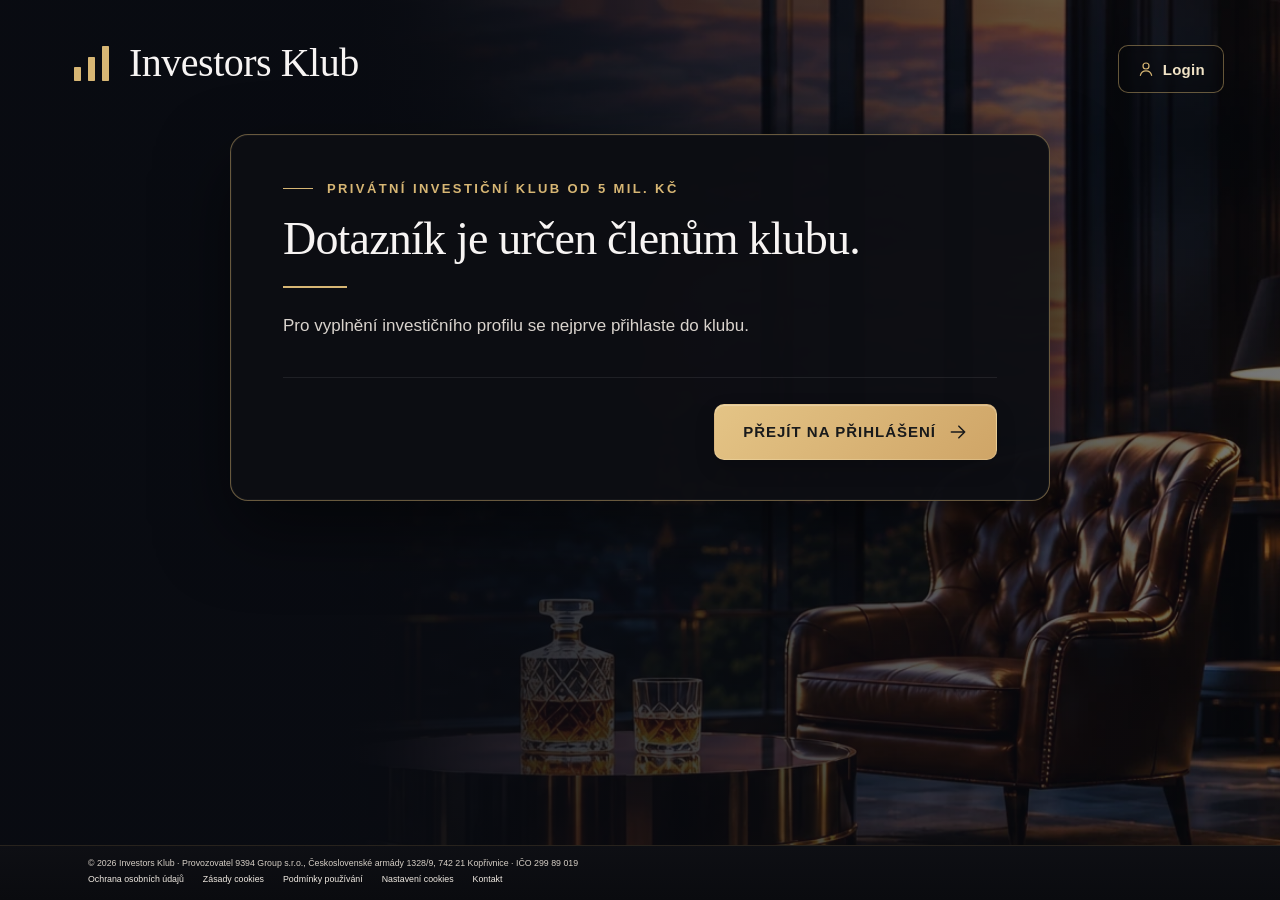
==== commit 58e1d112: "Podstránky: hlavička s menu a Login/Odhlásit místo Zpět do klubu; spodní lišta patičky o 35 % větší " ====
--- a/dotaznik.html
+++ b/dotaznik.html
@@ -7,26 +7,43 @@
   <meta name="theme-color" content="#0c0d12">
   <meta name="robots" content="noindex">
   <title>Váš investiční profil — Investors Klub</title>
-  <link rel="stylesheet" href="styles.css?v=20261118i">
+  <link rel="stylesheet" href="styles.css?v=20261118n">
   <link rel="stylesheet" href="dotaznik.css?v=20261118c">
   <script src="dotaznik-data.js?v=20261118c" defer></script>
   <script src="dotaznik.js?v=20261118l" defer></script>
+  <script src="subnav.js?v=20261118m" defer></script>
 </head>
-<body class="q-page">
-  <header class="q-header">
-    <a class="brand" href="index.html" aria-label="Investors Klub — úvodní stránka">
-      <svg class="brand-mark" viewBox="0 0 44 44" fill="none" aria-hidden="true">
-        <rect x="4" y="26" width="7" height="14" rx="0.7" fill="currentColor" />
-        <rect x="18" y="16" width="7" height="24" rx="0.7" fill="currentColor" />
-        <rect x="32" y="5" width="7" height="35" rx="0.7" fill="currentColor" />
-      </svg>
-      <span class="brand-wordmark">Investors Klub</span>
-    </a>
-    <a class="q-back" href="index.html#klub">
-      <svg viewBox="0 0 24 24" width="18" height="18" fill="none" stroke="currentColor" stroke-width="1.8" stroke-linecap="round" stroke-linejoin="round" aria-hidden="true"><path d="M20 12H4M11 5l-7 7 7 7"/></svg>
-      <span>Zpět do klubu</span>
-    </a>
-  </header>
+<body class="q-page access-locked">
+  <header class="site-header">
+        <a class="brand" href="index.html" aria-label="Investors Klub — úvodní stránka">
+          <svg class="brand-mark" viewBox="0 0 44 44" fill="none" aria-hidden="true">
+            <rect x="4" y="26" width="7" height="14" rx="0.7" fill="currentColor" />
+            <rect x="18" y="16" width="7" height="24" rx="0.7" fill="currentColor" />
+            <rect x="32" y="5" width="7" height="35" rx="0.7" fill="currentColor" />
+          </svg>
+          <span class="brand-wordmark">Investors Klub</span>
+        </a>
+
+        <button class="menu-toggle" id="menu-toggle" type="button" aria-label="Otevřít navigaci" aria-controls="main-nav" aria-expanded="false">
+          <svg class="menu-icon menu-icon-open" viewBox="0 0 24 24" fill="none" stroke="currentColor" stroke-width="1.5" aria-hidden="true"><path d="M3 7h18M3 12h18M3 17h18" /></svg>
+          <svg class="menu-icon menu-icon-close" viewBox="0 0 24 24" fill="none" stroke="currentColor" stroke-width="1.5" aria-hidden="true"><path d="M5 5l14 14M19 5L5 19" /></svg>
+        </button>
+
+        <nav class="main-nav" id="main-nav" aria-label="Hlavní navigace">
+          <a class="nav-link" href="index.html">O klubu</a>
+          <a class="nav-link" href="index.html#projekty">Vybrané projekty</a>
+          <a class="nav-link" href="profil.html">Investiční profil</a>
+          <a class="nav-link" href="index.html#kontakt">Kontakt</a>
+        </nav>
+
+        <div class="header-actions">
+          <a class="login-btn when-locked" href="index.html#login">
+            <svg viewBox="0 0 24 24" width="18" height="18" fill="none" stroke="currentColor" stroke-width="1.6" stroke-linecap="round" aria-hidden="true"><circle cx="12" cy="8" r="4"/><path d="M4.5 20.5c1-4 4-6 7.5-6s6.5 2 7.5 6"/></svg>
+            <span>Login</span>
+          </a>
+          <button type="button" class="login-btn when-unlocked js-logout" aria-label="Odhlásit"><svg viewBox="0 0 24 24" width="18" height="18" fill="none" stroke="currentColor" stroke-width="1.6" stroke-linecap="round" stroke-linejoin="round" aria-hidden="true"><path d="M15 4h3a2 2 0 0 1 2 2v12a2 2 0 0 1-2 2h-3M10 16l-4-4 4-4M6 12h10"/></svg><span>Odhlásit</span></button>
+        </div>
+      </header>
 
   <main class="q-main">
     <section class="q-card" id="q-card" aria-live="polite">
--- a/styles.css
+++ b/styles.css
@@ -624,3 +624,14 @@
 .f-legal { gap: 4px 14px; margin-top: 1px; }
 .f-legal a, .f-legal button { font-size: 6.5px; }
 @media (max-width: 540px) { .f-bottom, .f-legal a, .f-legal button { font-size: 6.5px; } .f-legal { gap: 4px 10px; } }
+
+/* Podstránky: stejná hlavička s menu a Login/Odhlásit jako na titulce */
+body.q-page header.site-header { position: relative; max-width: 1440px; width: 100%; margin: 0 auto; }
+body.q-page.is-member header.site-header { border-bottom: 0; }
+a.login-btn { text-decoration: none; }
+@media (max-width: 820px) { body.q-page header.site-header { position: relative; } }
+/* Spodní lišta patičky zvětšená o 35 % (6,5 → 8,8 px) */
+.f-bottom { gap: 5px; padding-top: 12px; padding-bottom: 16px; font-size: 8.8px; }
+.f-legal { gap: 5px 19px; margin-top: 1px; }
+.f-legal a, .f-legal button { font-size: 8.8px; }
+@media (max-width: 540px) { .f-bottom, .f-legal a, .f-legal button { font-size: 8.8px; } .f-legal { gap: 5px 13px; } }
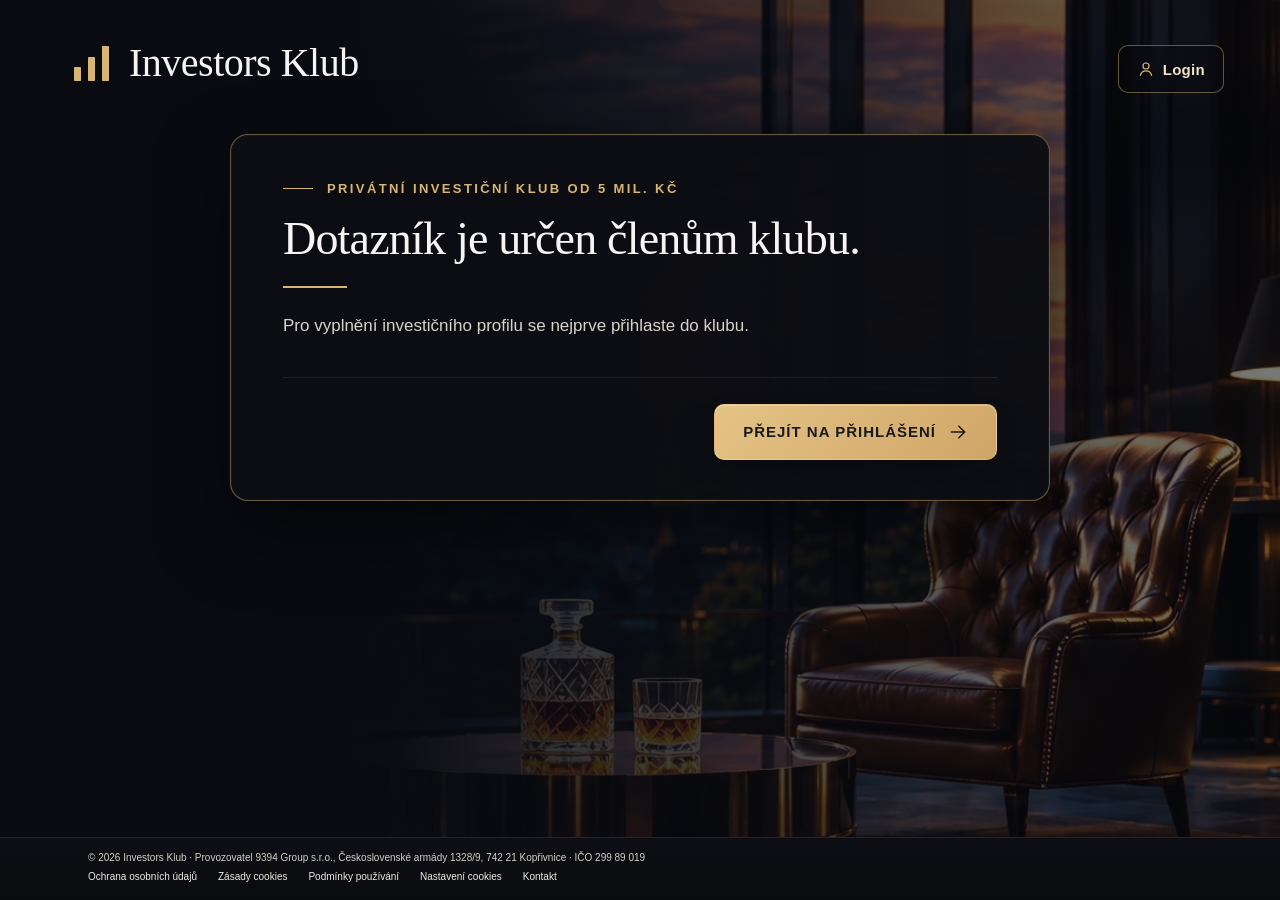
==== commit 71034b45: "Spodní lišta patičky: písmo 10 px Co-Authored-By: Claude Opus 5.5 <noreply@anthropic.com>" ====
--- a/dotaznik.html
+++ b/dotaznik.html
@@ -7,8 +7,8 @@
   <meta name="theme-color" content="#0c0d12">
   <meta name="robots" content="noindex">
   <title>Váš investiční profil — Investors Klub</title>
-  <link rel="stylesheet" href="styles.css?v=20261118n">
-  <link rel="stylesheet" href="dotaznik.css?v=20261118c">
+  <link rel="stylesheet" href="styles.css?v=20261118q">
+  <link rel="stylesheet" href="dotaznik.css?v=20261118o">
   <script src="dotaznik-data.js?v=20261118c" defer></script>
   <script src="dotaznik.js?v=20261118l" defer></script>
   <script src="subnav.js?v=20261118m" defer></script>
@@ -33,7 +33,7 @@
           <a class="nav-link" href="index.html">O klubu</a>
           <a class="nav-link" href="index.html#projekty">Vybrané projekty</a>
           <a class="nav-link" href="profil.html">Investiční profil</a>
-          <a class="nav-link" href="index.html#kontakt">Kontakt</a>
+          <a class="nav-link" href="kontakt.html">Kontakt</a>
         </nav>
 
         <div class="header-actions">
@@ -53,7 +53,7 @@
   <footer class="site-footer f-footer">
       <div class="f-bottom">
         <span>© 2026 Investors Klub · Provozovatel 9394 Group s.r.o., Československé armády 1328/9, 742 21 Kopřivnice · IČO 299 89 019</span>
-        <nav class="f-legal" aria-label="Právní informace"><a href="zasady-ochrany-osobnich-udaju.html">Ochrana osobních údajů</a><a href="zasady-cookies.html">Zásady cookies</a><a href="podminky-pouzivani.html">Podmínky používání</a><a href="zasady-cookies.html#nastaveni">Nastavení cookies</a><a href="index.html#kontakt">Kontakt</a></nav>
+        <nav class="f-legal" aria-label="Právní informace"><a href="zasady-ochrany-osobnich-udaju.html">Ochrana osobních údajů</a><a href="zasady-cookies.html">Zásady cookies</a><a href="podminky-pouzivani.html">Podmínky používání</a><a href="zasady-cookies.html#nastaveni">Nastavení cookies</a><a href="kontakt.html">Kontakt</a></nav>
       </div>
     </footer>
 </body>
--- a/styles.css
+++ b/styles.css
@@ -635,3 +635,8 @@
 .f-legal { gap: 5px 19px; margin-top: 1px; }
 .f-legal a, .f-legal button { font-size: 8.8px; }
 @media (max-width: 540px) { .f-bottom, .f-legal a, .f-legal button { font-size: 8.8px; } .f-legal { gap: 5px 13px; } }
+/* Spodní lišta patičky: písmo 10 px */
+.f-bottom { gap: 6px; padding-top: 14px; padding-bottom: 18px; font-size: 10px; }
+.f-legal { gap: 6px 21px; margin-top: 2px; }
+.f-legal a, .f-legal button { font-size: 10px; }
+@media (max-width: 540px) { .f-bottom, .f-legal a, .f-legal button { font-size: 10px; } .f-legal { gap: 6px 14px; } }
--- a/dotaznik.css
+++ b/dotaznik.css
@@ -138,3 +138,16 @@
 .legal th { color: var(--accent); font-size: 12px; letter-spacing: 1.2px; text-transform: uppercase; }
 .legal .legal-eff { margin-top: 28px; color: #a99f95; font-size: 13px; }
 @media (max-width: 540px) { .legal p, .legal li { font-size: 15px; } .legal h2 { font-size: 20px; } }
+
+/* ===== Stránka Kontakt ===== */
+.contact-card { max-width: 680px; }
+.contact-card .q-title { margin-bottom: 0; }
+.contact-card .form-grid { margin-top: 26px; gap: 18px; }
+.contact-card .field label { font-size: 13px; color: #d9d3cd; }
+.contact-card .field input, .contact-card .field textarea, .contact-card .field select { min-height: 52px; border-color: rgba(215,182,116,.28); background-color: rgba(255,255,255,.04); font-size: 16px; }
+.contact-card .field textarea { min-height: 130px; }
+.contact-card .phone-row .prefix { min-height: 52px; }
+.contact-card .field small { color: #e5ad9e; font-size: 12.5px; }
+.contact-card .field-pref .field select { appearance: none; -webkit-appearance: none; background: rgba(255,255,255,.04) url("data:image/svg+xml,%3Csvg xmlns='http://www.w3.org/2000/svg' viewBox='0 0 24 24' fill='none' stroke='%23d7b674' stroke-width='1.8' stroke-linecap='round'%3E%3Cpath d='m6 9 6 6 6-6'/%3E%3C/svg%3E") right 12px center / 16px no-repeat; padding-right: 36px; }
+.contact-submit { width: 100%; justify-content: center; margin: 6px 0 0; }
+@media (max-width: 540px) { .contact-card .field-row { grid-template-columns: 1fr; } }
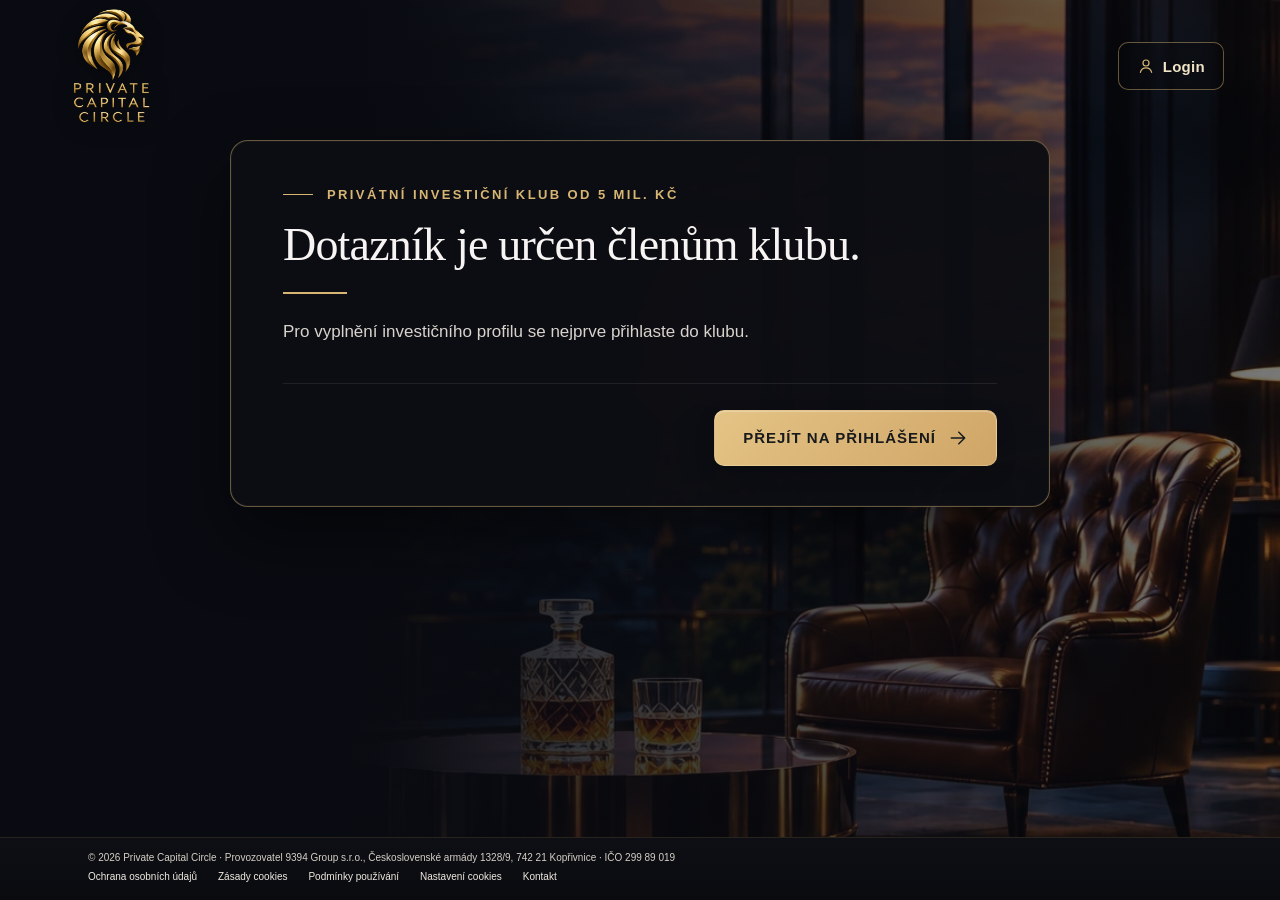
==== commit 387357ee: "Private Capital Circle: nový název a celé logo se zlatým lvem; v úvodu se střídá 7 fotek (rozostřené" ====
--- a/dotaznik.html
+++ b/dotaznik.html
@@ -6,22 +6,18 @@
   <meta name="color-scheme" content="dark">
   <meta name="theme-color" content="#0c0d12">
   <meta name="robots" content="noindex">
-  <title>Váš investiční profil — Investors Klub</title>
-  <link rel="stylesheet" href="styles.css?v=20261118q">
+  <title>Váš investiční profil — Private Capital Circle</title>
+  <link rel="stylesheet" href="styles.css?v=20261123h">
   <link rel="stylesheet" href="dotaznik.css?v=20261118o">
   <script src="dotaznik-data.js?v=20261118c" defer></script>
-  <script src="dotaznik.js?v=20261118l" defer></script>
+  <script src="dotaznik.js?v=20261123d" defer></script>
   <script src="subnav.js?v=20261118m" defer></script>
+  <link rel="icon" href="assets/logo/lev.png" type="image/png">
 </head>
 <body class="q-page access-locked">
   <header class="site-header">
-        <a class="brand" href="index.html" aria-label="Investors Klub — úvodní stránka">
-          <svg class="brand-mark" viewBox="0 0 44 44" fill="none" aria-hidden="true">
-            <rect x="4" y="26" width="7" height="14" rx="0.7" fill="currentColor" />
-            <rect x="18" y="16" width="7" height="24" rx="0.7" fill="currentColor" />
-            <rect x="32" y="5" width="7" height="35" rx="0.7" fill="currentColor" />
-          </svg>
-          <span class="brand-wordmark">Investors Klub</span>
+        <a class="brand" href="index.html" aria-label="Private Capital Circle — úvodní stránka">
+          <img class="brand-logo" src="assets/logo/pcc.png" width="311" height="440" alt="Private Capital Circle">
         </a>
 
         <button class="menu-toggle" id="menu-toggle" type="button" aria-label="Otevřít navigaci" aria-controls="main-nav" aria-expanded="false">
@@ -52,7 +48,7 @@
   </main>
   <footer class="site-footer f-footer">
       <div class="f-bottom">
-        <span>© 2026 Investors Klub · Provozovatel 9394 Group s.r.o., Československé armády 1328/9, 742 21 Kopřivnice · IČO 299 89 019</span>
+        <span>© 2026 Private Capital Circle · Provozovatel 9394 Group s.r.o., Československé armády 1328/9, 742 21 Kopřivnice · IČO 299 89 019</span>
         <nav class="f-legal" aria-label="Právní informace"><a href="zasady-ochrany-osobnich-udaju.html">Ochrana osobních údajů</a><a href="zasady-cookies.html">Zásady cookies</a><a href="podminky-pouzivani.html">Podmínky používání</a><a href="zasady-cookies.html#nastaveni">Nastavení cookies</a><a href="kontakt.html">Kontakt</a></nav>
       </div>
     </footer>
--- a/styles.css
+++ b/styles.css
@@ -640,3 +640,72 @@
 .f-legal { gap: 6px 21px; margin-top: 2px; }
 .f-legal a, .f-legal button { font-size: 10px; }
 @media (max-width: 540px) { .f-bottom, .f-legal a, .f-legal button { font-size: 10px; } .f-legal { gap: 6px 14px; } }
+
+/* ===== Úvod: střídání fotek na pozadí (prolnutí + pomalé přiblížení) ===== */
+.hero-shell { background: #0c0d12 !important; }
+.hero-slides { position: absolute; inset: 0; z-index: 0; overflow: hidden; pointer-events: none; }
+.hero-slides .slide { position: absolute; inset: 0; background-size: cover; background-position: 70% center; background-repeat: no-repeat; opacity: 0; transform: scale(1.08); transition: opacity 2.4s cubic-bezier(.4,0,.2,1); will-change: opacity, transform; }
+.hero-slides .slide.is-active { opacity: 1; z-index: 2; animation: ik-kenburns 9.5s cubic-bezier(.25,.1,.25,1) both; }
+.hero-slides .slide.was-active { opacity: 0; z-index: 1; transform: scale(1); }
+@keyframes ik-kenburns { from { transform: scale(1.08) translate3d(.6%, 0, 0); } to { transform: scale(1) translate3d(0, 0, 0); } }
+/* jemné ztmavení vlevo pod textem a nahoře pod hlavičkou */
+.hero-slides::after { content: ""; position: absolute; inset: 0; z-index: 3; background: linear-gradient(90deg, rgba(8,9,13,.78) 0%, rgba(8,9,13,.55) 32%, rgba(8,9,13,.12) 58%, rgba(8,9,13,0) 75%), linear-gradient(180deg, rgba(8,9,13,.45) 0%, rgba(8,9,13,0) 22%); }
+header.site-header, .hero-shell > main { position: relative; z-index: 4; }
+body.is-member .hero-slides { display: none; }
+@media (prefers-reduced-motion: reduce) { .hero-slides .slide { transition: none; } .hero-slides .slide.is-active { animation: none; transform: none; } }
+@media (max-width: 820px) {
+  .hero-slides { inset: 0 0 auto 0; height: clamp(300px, 78vw, 520px); }
+  .hero-slides .slide { background-position: 72% center; }
+  .hero-shell::before { position: relative; z-index: 3; background: linear-gradient(180deg, rgba(6,7,11,.72) 0%, rgba(6,7,11,0) 28%, rgba(6,7,11,0) 62%, var(--bg) 100%) !important; }
+  .hero-slides::after { background: none; }
+  header.site-header { z-index: 5; }
+}
+@media (max-width: 820px) { body:not(.q-page):not(.is-member) header.site-header { position: absolute; top: 0; left: 0; right: 0; } }
+
+/* Nové logo: zlatý lev */
+.brand-lion { width: auto !important; height: 54px !important; object-fit: contain; filter: drop-shadow(0 2px 6px rgba(0,0,0,.45)); }
+@media (max-width: 1120px) { .brand-lion { height: 46px !important; } }
+@media (max-width: 820px) { .brand-lion { height: 42px !important; } }
+@media (max-width: 540px) { .brand-lion { height: 36px !important; } }
+
+/* Celé logo Private Capital Circle v hlavičce */
+.brand-logo { display: block; height: 100px; width: auto; filter: drop-shadow(0 3px 10px rgba(0,0,0,.5)); }
+header.site-header { align-items: center; padding-top: 0; padding-bottom: 0; }
+header.site-header .brand { align-self: center; }
+header.site-header .header-actions { align-self: center; }
+@media (min-width: 821px) and (max-height: 860px) { header.site-header { padding-top: 0; } .brand-logo { height: 84px; } }
+@media (min-width: 821px) and (max-height: 720px) { .brand-logo { height: 70px; } }
+@media (max-width: 1120px) { .brand-logo { height: 88px; } }
+@media (max-width: 820px) { .brand-logo { height: 64px; } }
+@media (max-width: 540px) { .brand-logo { height: 58px; } }
+.brand-logo { height: 118px; }
+@media (min-width: 821px) and (max-height: 860px) { .brand-logo { height: 96px; } }
+@media (min-width: 821px) and (max-height: 720px) { .brand-logo { height: 80px; } }
+@media (max-width: 1120px) and (min-width: 821px) { .brand-logo { height: 96px; } }
+@media (max-width: 820px) { .brand-logo { height: 66px; } }
+@media (max-width: 540px) { .brand-logo { height: 60px; } }
+body.q-page header.site-header { height: 132px; }
+@media (max-width: 820px) { body.q-page header.site-header { height: 84px; } }
+
+/* ===== Luxusnější přechod fotek: rozostřené prolnutí + zlatý odlesk + různý pohyb kamery ===== */
+.hero-slides .slide { opacity: 0; filter: blur(14px) brightness(.55) saturate(.9); transform: scale(1.12); transition: opacity 3.2s cubic-bezier(.45,0,.2,1), filter 3.2s cubic-bezier(.45,0,.2,1); animation: ik-kb-1 12s cubic-bezier(.22,.6,.25,1) both paused; }
+.hero-slides .slide.is-active { opacity: 1; filter: none; z-index: 2; animation-play-state: running; }
+.hero-slides .slide.was-active { opacity: 0; filter: blur(10px) brightness(1.25) saturate(1.1); z-index: 1; animation-play-state: paused; transition-duration: 3.2s; }
+.hero-slides .slide:nth-child(7n+2) { animation-name: ik-kb-2; }
+.hero-slides .slide:nth-child(7n+3) { animation-name: ik-kb-3; }
+.hero-slides .slide:nth-child(7n+4) { animation-name: ik-kb-4; }
+.hero-slides .slide:nth-child(7n+5) { animation-name: ik-kb-2; }
+.hero-slides .slide:nth-child(7n+6) { animation-name: ik-kb-3; }
+.hero-slides .slide:nth-child(7n+7) { animation-name: ik-kb-4; }
+@keyframes ik-kb-1 { from { transform: scale(1.12) translate3d(1.2%, .6%, 0); } to { transform: scale(1.01) translate3d(0, 0, 0); } }
+@keyframes ik-kb-2 { from { transform: scale(1.02) translate3d(-1%, 0, 0); } to { transform: scale(1.12) translate3d(1%, -.6%, 0); } }
+@keyframes ik-kb-3 { from { transform: scale(1.1) translate3d(-1.4%, .4%, 0); } to { transform: scale(1.02) translate3d(.8%, 0, 0); } }
+@keyframes ik-kb-4 { from { transform: scale(1.04) translate3d(0, 1%, 0); } to { transform: scale(1.13) translate3d(-.8%, -.4%, 0); } }
+/* zlatý světelný odlesk, který při změně fotky přejede po obraze */
+.hero-sheen { position: absolute; inset: -10% -30%; z-index: 3; pointer-events: none; opacity: 0; background: linear-gradient(105deg, rgba(215,182,116,0) 35%, rgba(240,212,150,.16) 46%, rgba(255,240,210,.28) 50%, rgba(240,212,150,.16) 54%, rgba(215,182,116,0) 65%); transform: translateX(-60%); mix-blend-mode: screen; }
+.hero-sheen.run { animation: ik-sheen 3.4s cubic-bezier(.45,0,.2,1) both; }
+@keyframes ik-sheen { 0% { opacity: 0; transform: translateX(-60%); } 25% { opacity: 1; } 75% { opacity: 1; } 100% { opacity: 0; transform: translateX(60%); } }
+.hero-slides::after { z-index: 4; }
+@media (prefers-reduced-motion: reduce) { .hero-slides .slide { filter: none; animation: none; transform: none; } .hero-sheen { display: none; } }
+/* Bez pohybu kamery: fotky stojí, zůstává jen rozostřené prolnutí a zlatý odlesk */
+.hero-slides .slide, .hero-slides .slide.is-active, .hero-slides .slide.was-active { animation: none !important; transform: none !important; }
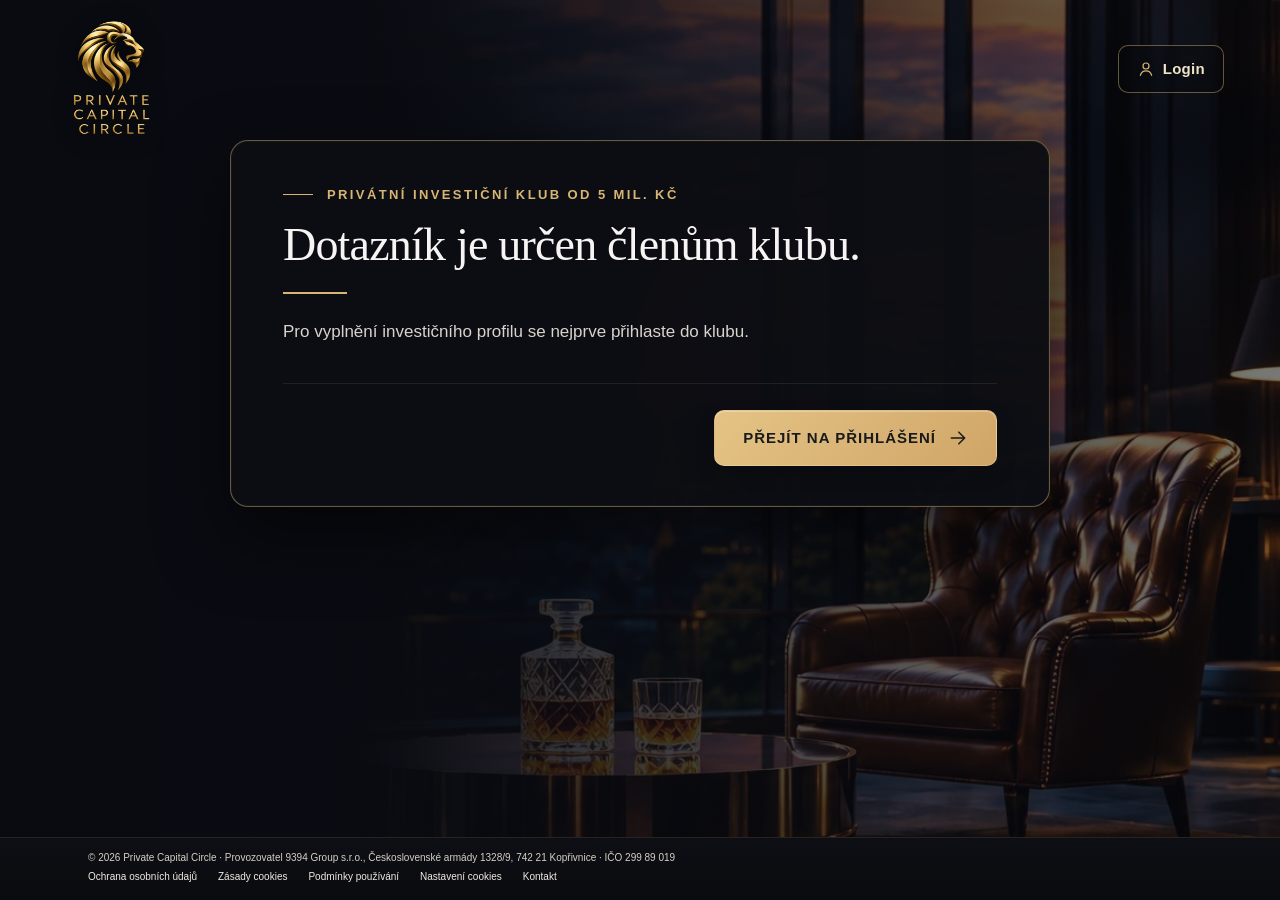
==== commit 49e85cc4: "Logo odsazené od horního okraje o cca 0,5 cm Co-Authored-By: Claude Opus 5.5 <noreply@anthropic.com>" ====
--- a/dotaznik.html
+++ b/dotaznik.html
@@ -7,7 +7,7 @@
   <meta name="theme-color" content="#0c0d12">
   <meta name="robots" content="noindex">
   <title>Váš investiční profil — Private Capital Circle</title>
-  <link rel="stylesheet" href="styles.css?v=20261123h">
+  <link rel="stylesheet" href="styles.css?v=20261124a">
   <link rel="stylesheet" href="dotaznik.css?v=20261118o">
   <script src="dotaznik-data.js?v=20261118c" defer></script>
   <script src="dotaznik.js?v=20261123d" defer></script>
--- a/styles.css
+++ b/styles.css
@@ -709,3 +709,6 @@
 @media (prefers-reduced-motion: reduce) { .hero-slides .slide { filter: none; animation: none; transform: none; } .hero-sheen { display: none; } }
 /* Bez pohybu kamery: fotky stojí, zůstává jen rozostřené prolnutí a zlatý odlesk */
 .hero-slides .slide, .hero-slides .slide.is-active, .hero-slides .slide.was-active { animation: none !important; transform: none !important; }
+/* Logo odsazené od horního okraje o cca 0,5 cm */
+header.site-header .brand { align-self: flex-start; margin-top: 19px; }
+@media (max-width: 820px) { header.site-header .brand { margin-top: 12px; } }
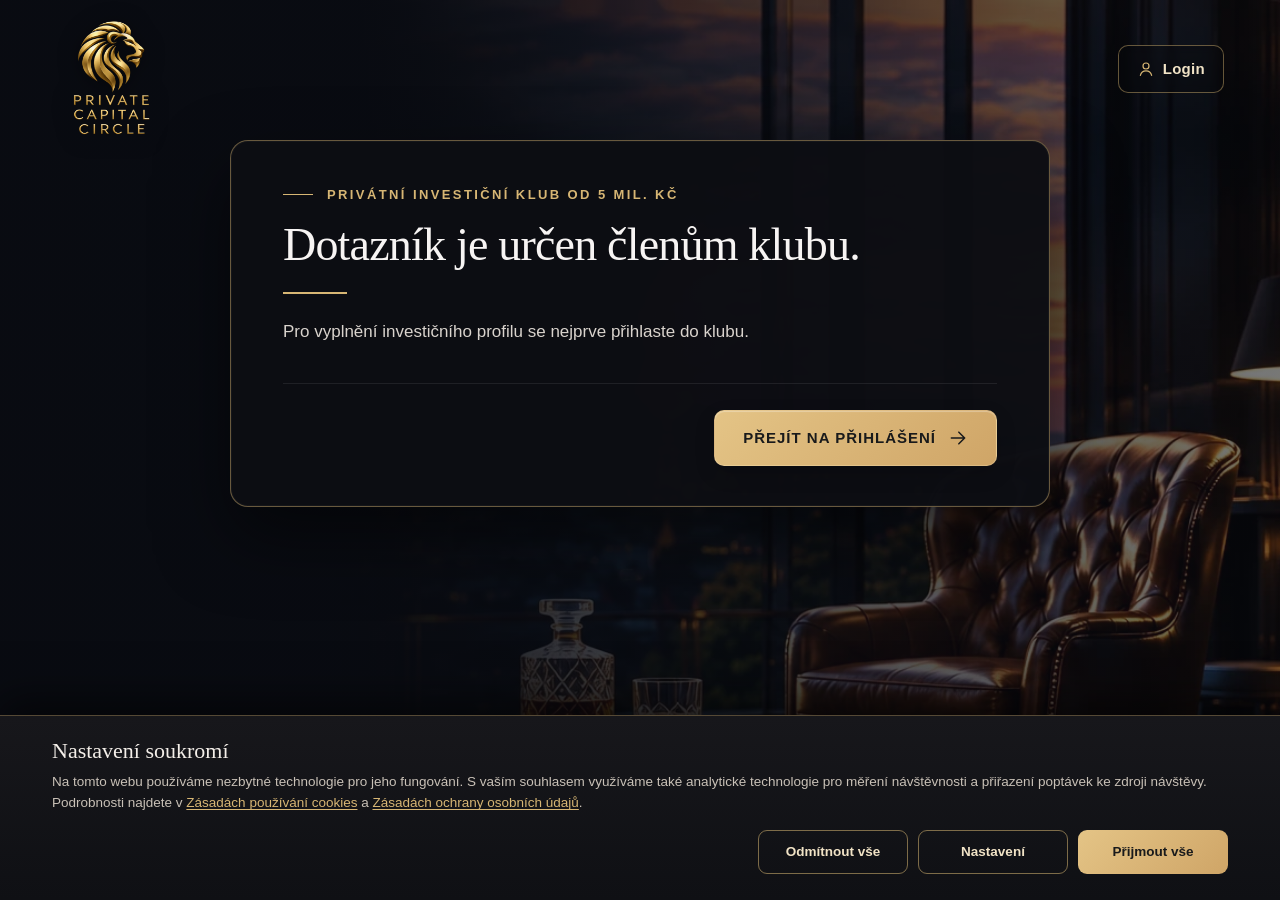
==== commit 33353c0b: "Právní stránky: e-mail info@privatecapitalcircle.cz a web privatecapitalcircle.cz; zásady cookies př" ====
--- a/dotaznik.html
+++ b/dotaznik.html
@@ -7,12 +7,13 @@
   <meta name="theme-color" content="#0c0d12">
   <meta name="robots" content="noindex">
   <title>Váš investiční profil — Private Capital Circle</title>
-  <link rel="stylesheet" href="styles.css?v=20261124a">
+  <link rel="stylesheet" href="styles.css?v=20261124c">
   <link rel="stylesheet" href="dotaznik.css?v=20261118o">
   <script src="dotaznik-data.js?v=20261118c" defer></script>
   <script src="dotaznik.js?v=20261123d" defer></script>
   <script src="subnav.js?v=20261118m" defer></script>
   <link rel="icon" href="assets/logo/lev.png" type="image/png">
+  <script src="cookies.js?v=2" defer></script>
 </head>
 <body class="q-page access-locked">
   <header class="site-header">
@@ -49,7 +50,7 @@
   <footer class="site-footer f-footer">
       <div class="f-bottom">
         <span>© 2026 Private Capital Circle · Provozovatel 9394 Group s.r.o., Československé armády 1328/9, 742 21 Kopřivnice · IČO 299 89 019</span>
-        <nav class="f-legal" aria-label="Právní informace"><a href="zasady-ochrany-osobnich-udaju.html">Ochrana osobních údajů</a><a href="zasady-cookies.html">Zásady cookies</a><a href="podminky-pouzivani.html">Podmínky používání</a><a href="zasady-cookies.html#nastaveni">Nastavení cookies</a><a href="kontakt.html">Kontakt</a></nav>
+        <nav class="f-legal" aria-label="Právní informace"><a href="zasady-ochrany-osobnich-udaju.html">Ochrana osobních údajů</a><a href="zasady-cookies.html">Zásady cookies</a><a href="podminky-pouzivani.html">Podmínky používání</a><button type="button" data-open-cookies>Nastavení cookies</button><a href="kontakt.html">Kontakt</a></nav>
       </div>
     </footer>
 </body>
--- a/styles.css
+++ b/styles.css
@@ -712,3 +712,47 @@
 /* Logo odsazené od horního okraje o cca 0,5 cm */
 header.site-header .brand { align-self: flex-start; margin-top: 19px; }
 @media (max-width: 820px) { header.site-header .brand { margin-top: 12px; } }
+
+/* ===== Lišta souhlasu s cookies (Nastavení soukromí) – tmavá se zlatou ===== */
+.ck-bar { position: fixed; left: 0; right: 0; bottom: 0; z-index: 120; background: linear-gradient(180deg, #17171b, #0f1014); border-top: 1px solid rgba(215,182,116,.35); box-shadow: 0 -14px 40px rgba(0,0,0,.55); color: #e9e3dc; transform: translateY(100%); transition: transform .25s ease; font-family: var(--font-sans); }
+.ck-bar[hidden] { display: none; }
+.ck-bar.is-open { transform: none; }
+.ck-inner { position: relative; max-width: 1240px; margin: 0 auto; padding: 22px 32px 26px; max-height: 85vh; overflow: auto; }
+.ck-bar h2 { margin: 0 0 6px; font: 400 22px/1.2 var(--font-serif); color: #f4efe9; }
+.ck-l1 p { margin: 0; font-size: 13.5px; line-height: 1.6; color: #c9c1b7; }
+.ck-bar a { color: var(--accent); text-decoration: underline; text-underline-offset: 2px; }
+.ck-l2 { margin-top: 16px; padding-top: 16px; border-top: 1px solid rgba(255,255,255,.08); }
+.ck-grid { display: grid; grid-template-columns: repeat(3, minmax(0, 1fr)); gap: 14px; }
+.ck-cat { padding: 14px; border: 1px solid rgba(215,182,116,.2); border-radius: 12px; background: rgba(255,255,255,.03); }
+.ck-cat-head { display: flex; gap: 12px; align-items: flex-start; }
+.ck-cat b { display: block; font-size: 13.5px; color: #f4efe9; }
+.ck-cat small { display: block; margin-top: 3px; font-size: 12.5px; color: #a99f95; line-height: 1.45; }
+.ck-always { flex: none; padding: 4px 8px; border-radius: 20px; background: rgba(215,182,116,.15); color: var(--accent); font: 600 11px/1.3 var(--font-sans); white-space: nowrap; }
+.ck-switch { position: relative; flex: none; width: 38px; height: 22px; margin-top: 1px; cursor: pointer; }
+.ck-switch input { position: absolute; opacity: 0; width: 100%; height: 100%; margin: 0; cursor: pointer; }
+.ck-switch i { position: absolute; inset: 0; border-radius: 22px; background: #4a4640; transition: background .2s; }
+.ck-switch i::after { content: ""; position: absolute; top: 3px; left: 3px; width: 16px; height: 16px; border-radius: 50%; background: #f4efe9; box-shadow: 0 1px 3px rgba(0,0,0,.4); transition: transform .2s; }
+.ck-switch input:checked + i { background: linear-gradient(135deg, var(--cta-start), var(--cta-end)); }
+.ck-switch input:checked + i::after { transform: translateX(16px); }
+.ck-switch input:focus-visible + i { outline: 2px solid var(--accent); outline-offset: 2px; }
+.ck-details { margin-top: 10px; font-size: 12.5px; }
+.ck-details summary { cursor: pointer; color: var(--accent); font-weight: 600; }
+.ck-tech { width: 100%; margin-top: 8px; border-collapse: collapse; font-size: 12px; }
+.ck-tech th, .ck-tech td { padding: 6px; border-bottom: 1px solid rgba(255,255,255,.08); text-align: left; vertical-align: top; color: #d9d3cd; }
+.ck-tech th { color: var(--accent); font-weight: 600; }
+.ck-none { margin: 8px 0 0; color: #a99f95; font-size: 12.5px; }
+.ck-docs { margin: 12px 0 0; font-size: 12.5px; color: #a99f95; }
+.ck-actions { display: flex; justify-content: flex-end; gap: 10px; margin-top: 16px; }
+.ck-btn { min-width: 150px; height: 44px; padding: 0 18px; border-radius: 9px; border: 1px solid rgba(215,182,116,.55); background: transparent; color: #f1e3c6; font: 600 13.5px/1 var(--font-sans); cursor: pointer; transition: background .2s, color .2s; }
+.ck-btn:hover { background: rgba(215,182,116,.12); }
+.ck-btn-gold { border: 0; background: linear-gradient(135deg, var(--cta-start), var(--cta-end)); color: var(--cta-text); }
+.ck-btn-gold:hover { filter: brightness(1.07); background: linear-gradient(135deg, var(--cta-start), var(--cta-end)); }
+.ck-handle { position: absolute; left: 50%; bottom: 8px; width: 40px; height: 6px; margin-left: -20px; padding: 0; border: 0; border-radius: 4px; background: #4a4640; cursor: pointer; }
+.ck-tab { position: fixed; left: 18px; bottom: 0; z-index: 110; display: inline-flex; align-items: center; gap: 7px; height: 34px; padding: 0 14px; border: 1px solid rgba(215,182,116,.35); border-bottom: 0; border-radius: 10px 10px 0 0; background: #141418; color: #f1e3c6; font: 600 12.5px/1 var(--font-sans); box-shadow: 0 -4px 14px rgba(0,0,0,.4); cursor: pointer; }
+.ck-tab[hidden] { display: none; }
+.ck-tab svg { width: 17px; height: 17px; fill: none; stroke: var(--accent); stroke-width: 1.7; stroke-linecap: round; stroke-linejoin: round; }
+.ck-tab:hover { color: var(--accent); }
+.legal [data-ck-inventory] h3, .legal h3 { margin: 22px 0 8px; font: 400 18px/1.3 var(--font-serif); color: #f4efe9; }
+.legal ul { padding-left: 20px; }
+@media (max-width: 900px) { .ck-grid { grid-template-columns: 1fr; } }
+@media (max-width: 700px) { .ck-inner { padding: 16px 16px 24px; } .ck-actions { flex-direction: column; } .ck-btn { width: 100%; } .ck-tech { font-size: 11.5px; } }
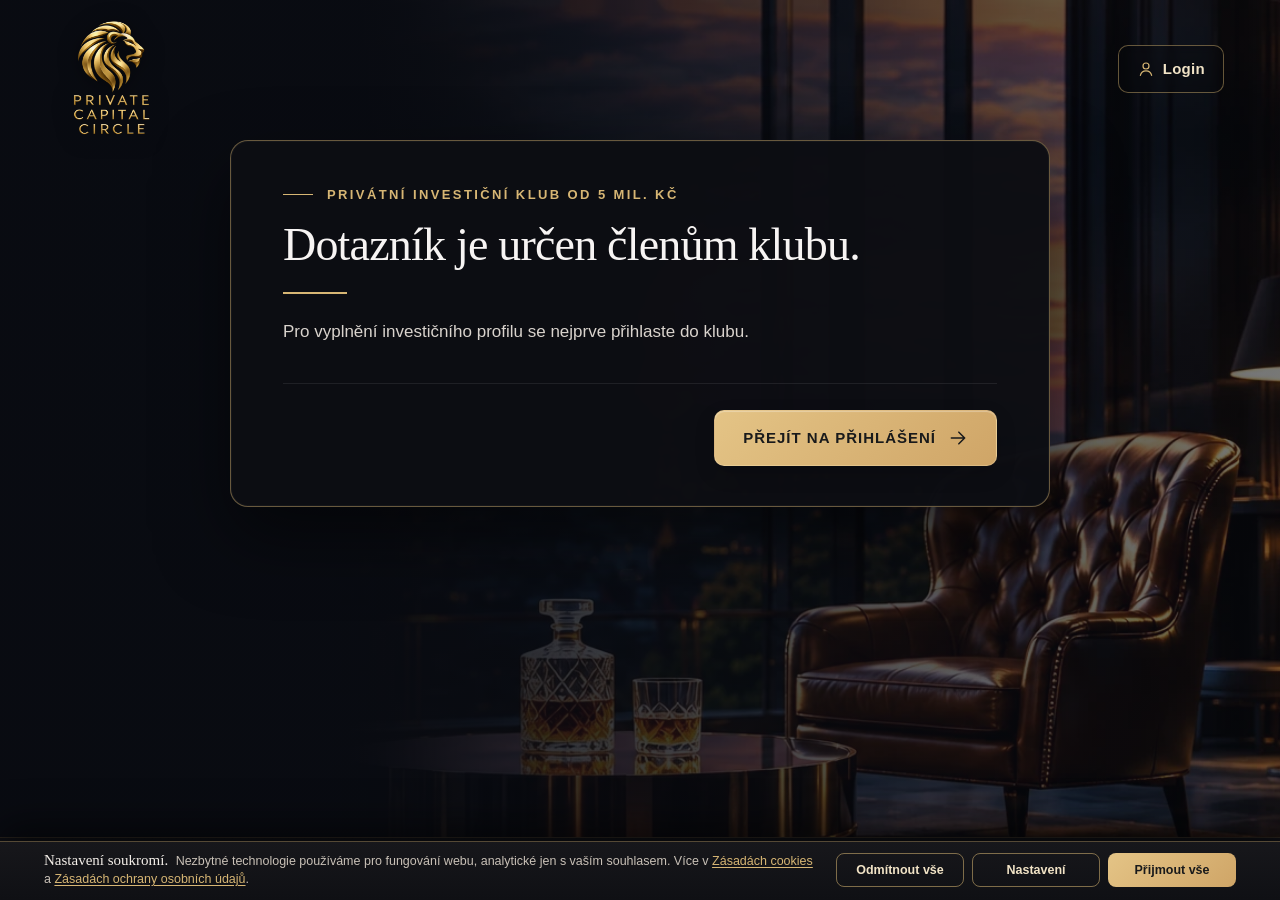
==== commit 5e112c97: "Cookie lišta zmenšená zhruba o polovinu (text a tlačítka v jednom řádku, stejně velká tlačítka) Co-A" ====
--- a/dotaznik.html
+++ b/dotaznik.html
@@ -7,13 +7,13 @@
   <meta name="theme-color" content="#0c0d12">
   <meta name="robots" content="noindex">
   <title>Váš investiční profil — Private Capital Circle</title>
-  <link rel="stylesheet" href="styles.css?v=20261124c">
+  <link rel="stylesheet" href="styles.css?v=20261124e">
   <link rel="stylesheet" href="dotaznik.css?v=20261118o">
   <script src="dotaznik-data.js?v=20261118c" defer></script>
   <script src="dotaznik.js?v=20261123d" defer></script>
   <script src="subnav.js?v=20261118m" defer></script>
   <link rel="icon" href="assets/logo/lev.png" type="image/png">
-  <script src="cookies.js?v=2" defer></script>
+  <script src="cookies.js?v=3" defer></script>
 </head>
 <body class="q-page access-locked">
   <header class="site-header">
--- a/styles.css
+++ b/styles.css
@@ -756,3 +756,23 @@
 .legal ul { padding-left: 20px; }
 @media (max-width: 900px) { .ck-grid { grid-template-columns: 1fr; } }
 @media (max-width: 700px) { .ck-inner { padding: 16px 16px 24px; } .ck-actions { flex-direction: column; } .ck-btn { width: 100%; } .ck-tech { font-size: 11.5px; } }
+
+/* Cookie lišta zmenšená zhruba o polovinu: na PC text a tlačítka v jednom řádku */
+.ck-inner { display: flex; flex-wrap: wrap; align-items: center; gap: 10px 20px; padding: 10px 24px 12px; }
+.ck-l1 { flex: 1 1 420px; min-width: 0; }
+.ck-l1 p { font-size: 12.5px; line-height: 1.45; }
+.ck-l1 b { font: 400 15px/1 var(--font-serif); color: #f4efe9; margin-right: 4px; }
+.ck-l2 { flex: 1 1 100%; order: 2; margin-top: 4px; padding-top: 10px; }
+.ck-actions { order: 3; flex: none; margin-top: 0; gap: 8px; }
+.ck-l1 + .ck-l2[hidden] + .ck-actions { order: 1; }
+.ck-btn { min-width: 112px; height: 34px; padding: 0 14px; font-size: 12.5px; border-radius: 8px; }
+.ck-cat { padding: 10px 12px; }
+.ck-handle { bottom: 4px; height: 4px; }
+@media (max-width: 700px) {
+  .ck-inner { padding: 10px 14px 12px; gap: 8px; }
+  .ck-l1 { flex-basis: 100%; }
+  .ck-l1 p { font-size: 12px; }
+  .ck-actions { flex-direction: row; width: 100%; }
+  .ck-btn { flex: 1 1 0; width: auto; min-width: 0; height: 36px; padding: 0 8px; font-size: 12px; }
+}
+@media (min-width: 701px) { .ck-actions .ck-btn { width: 128px; min-width: 0; padding: 0 8px; } }
